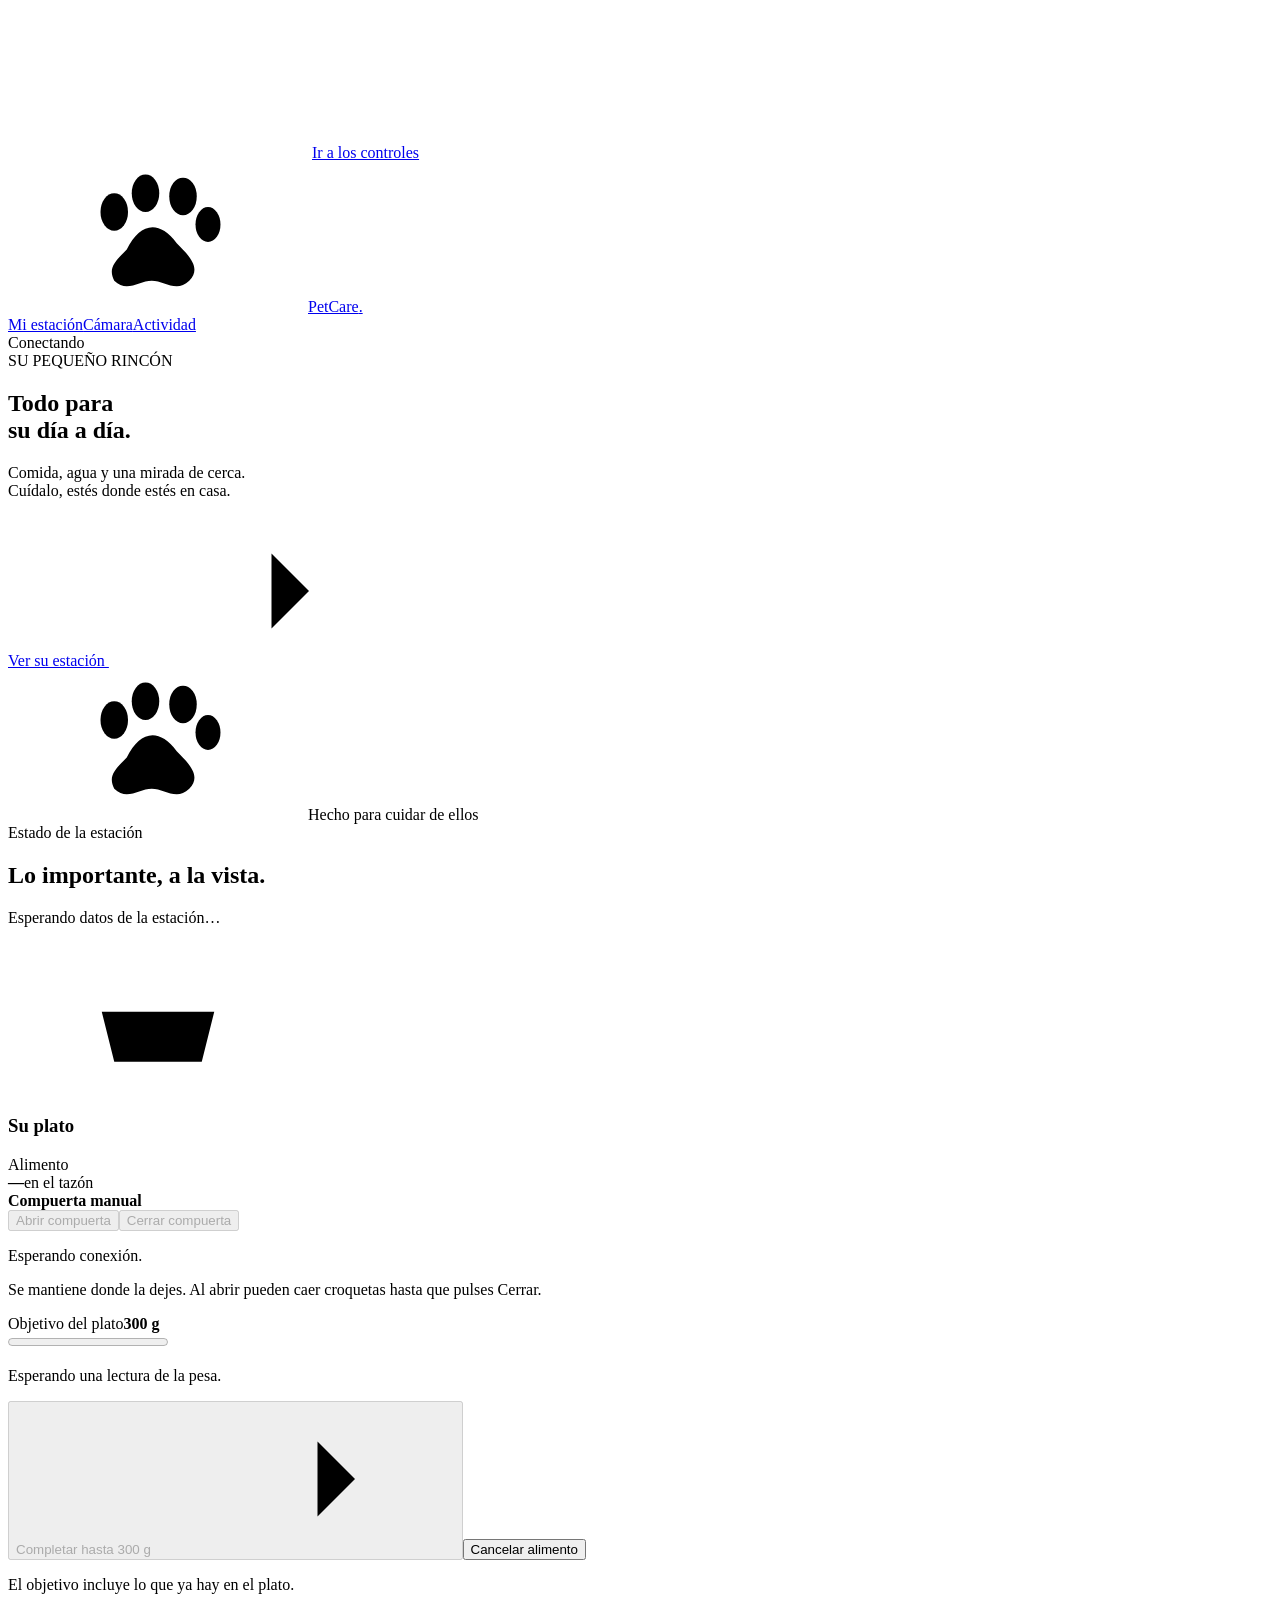
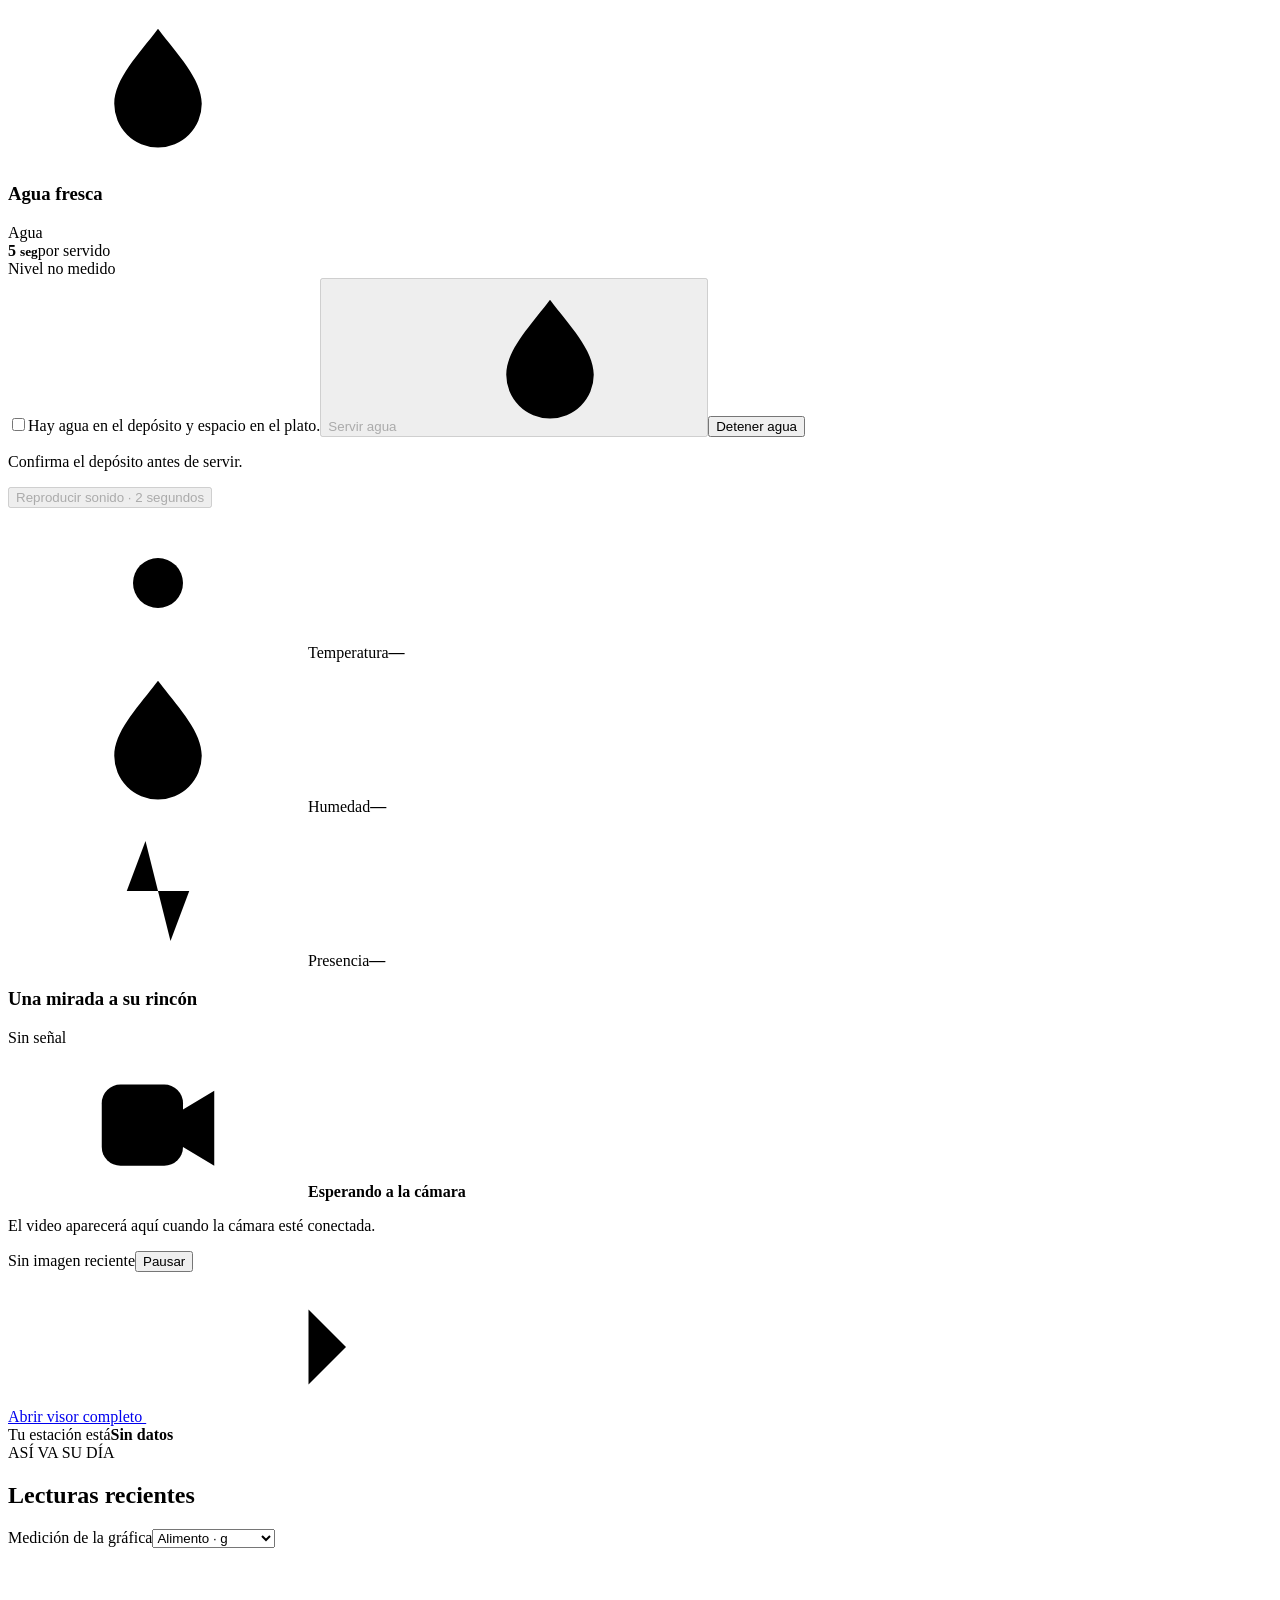
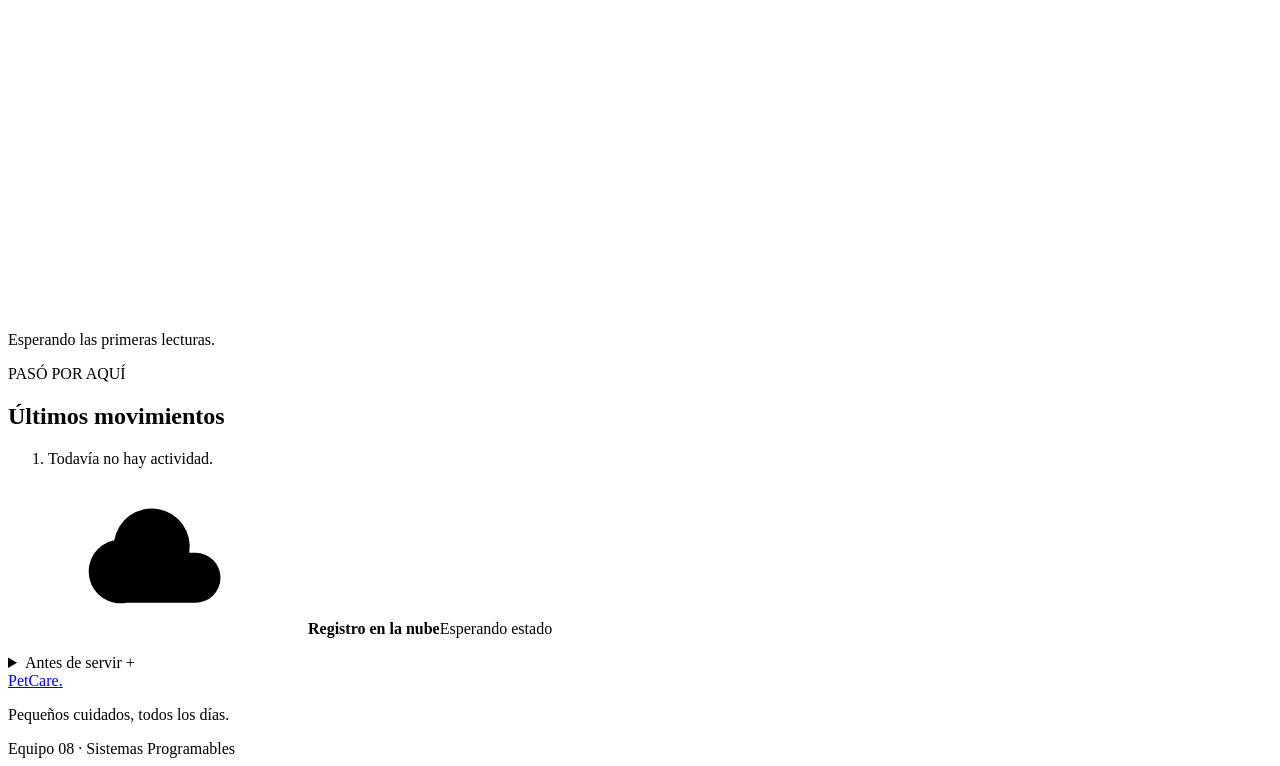
==== semestres/ago-dic-2026/equipo-08-petcare/interfaz/dashboard.html @ 1ef3e75d "Agrega control manual de compuerta y prueba de buzzer en panel" ====
<!doctype html>
<html lang="es">
<head><meta charset="utf-8"><meta name="viewport" content="width=device-width,initial-scale=1"><meta name="theme-color" content="#f7f5ef"><title>PetCare — Su espacio, bajo tu cuidado</title><link rel="stylesheet" href="/assets/dashboard.css"><script src="/assets/dashboard.js" defer></script></head>
<body data-demo="false">
<svg class="symbols" aria-hidden="true" xmlns="http://www.w3.org/2000/svg">
<symbol id="paw" viewBox="0 0 24 24"><ellipse cx="5" cy="8" rx="2.2" ry="3"/><ellipse cx="10" cy="5" rx="2.2" ry="3"/><ellipse cx="16" cy="5.5" rx="2.2" ry="3"/><ellipse cx="20" cy="10" rx="2" ry="2.8"/><path d="M7 14c2-4 5-5 8-1 2 2 4 4 2 6-2 2-4 0-6 0s-4 2-6 0c-1-2 0-3 2-5z"/></symbol>
<symbol id="bowl" viewBox="0 0 24 24"><path d="M3 11h18l-2 8H5l-2-8ZM2 19h20M8 7v-3m4 3V3m4 4V4"/></symbol>
<symbol id="drop" viewBox="0 0 24 24"><path d="M12 3C9 7 5 11 5 15a7 7 0 0 0 14 0c0-4-4-8-7-12Z"/><path d="M9 15c0 2 1 3 3 3"/></symbol>
<symbol id="cam" viewBox="0 0 24 24"><rect x="3" y="6" width="13" height="13" rx="3"/><path d="m16 10 5-3v12l-5-3M8 3h3"/></symbol>
<symbol id="arrow" viewBox="0 0 24 24"><path d="M4 12h16m-6-6 6 6-6 6"/></symbol>
<symbol id="sun" viewBox="0 0 24 24"><circle cx="12" cy="12" r="4"/><path d="M12 2v2m0 16v2M2 12h2m16 0h2M5 5l1.5 1.5m11 11L19 19M5 19l1.5-1.5m11-11L19 5"/></symbol>
<symbol id="activity" viewBox="0 0 24 24"><path d="M2 12h5l3-8 4 16 3-8h5"/></symbol>
<symbol id="cloud-icon" viewBox="0 0 24 24"><path d="M7 19h11a4 4 0 0 0 0-8h-1A6 6 0 0 0 5 9a5 5 0 0 0 2 10Z"/></symbol>
</svg>
<a class="skip" href="#controls">Ir a los controles</a>
<div class="shell">
<header class="topbar"><a href="#" class="brand" aria-label="PetCare inicio"><span class="brand-mark"><svg><use href="#paw"/></svg></span>PetCare<span class="brand-dot">.</span></a><nav aria-label="Navegación principal"><a href="#controls" class="nav-active">Mi estación</a><a href="#camera-section">Cámara</a><a href="#history">Actividad</a></nav><span class="connection" id="connection"><i></i><span id="connectionLabel">Conectando</span></span></header>
<aside class="demo-banner" id="demoBanner" hidden><div><strong>Estás en la demostración</strong><span>Datos de ejemplo. Ningún componente real se activa.</span></div><button class="text-button" id="resetDemo" type="button">Reiniciar demo ↺</button></aside>
<main>
<section class="hero" aria-labelledby="welcome"><div class="hero-content"><span class="eyebrow">SU PEQUEÑO RINCÓN</span><h1 id="welcome">Todo para<br>su día a día.</h1><p>Comida, agua y una mirada de cerca.<br>Cuídalo, estés donde estés en casa.</p><a class="hero-link" href="#controls">Ver su estación <svg class="icon"><use href="#arrow"/></svg></a></div><span class="hero-caption"><svg class="mini-paw"><use href="#paw"/></svg>Hecho para cuidar de ellos</span></section>
<div class="section-heading" id="controls"><div><span class="eyebrow">Estado de la estación</span><h2>Lo importante, a la vista.</h2></div><p id="status" role="status">Esperando datos de la estación…</p></div>
<div class="station-layout"><div class="station-main"><div class="feeding-grid">
<section class="control-card food-card" aria-labelledby="foodTitle"><div class="card-heading"><span class="icon-box"><svg class="icon"><use href="#bowl"/></svg></span><h3 id="foodTitle">Su plato</h3><span class="small-tag">Alimento</span></div><div class="reading"><strong id="weight">—</strong><span>en el tazón</span></div><div class="manual-gate"><strong>Compuerta manual</strong><div class="gate-buttons"><button class="primary" id="openGate" type="button" disabled>Abrir compuerta</button><button class="primary" id="closeGate" type="button" disabled>Cerrar compuerta</button></div><p id="gateStatus" class="water-reason" aria-live="polite">Esperando conexión.</p><p class="water-reason">Se mantiene donde la dejes. Al abrir pueden caer croquetas hasta que pulses Cerrar.</p></div><div class="progress-label"><span>Objetivo del plato</span><strong>300 g</strong></div><progress id="foodMeter" max="300" value="0" aria-label="Peso actual respecto al objetivo de 300 gramos"></progress><p class="control-note" id="foodProgress">Esperando una lectura de la pesa.</p><button class="primary" id="serveFood" type="button" disabled>Completar hasta 300 g <svg class="icon"><use href="#arrow"/></svg></button><button class="secondary" id="stopFood" type="button">Cancelar alimento</button><p class="water-reason">El objetivo incluye lo que ya hay en el plato.</p></section>
<section class="control-card water-card" aria-labelledby="waterTitle"><div class="card-heading"><span class="icon-box blue"><svg class="icon"><use href="#drop"/></svg></span><h3 id="waterTitle">Agua fresca</h3><span class="small-tag">Agua</span></div><div class="reading"><strong>5 <small>seg</small></strong><span>por servido</span></div><div class="water-level"><span class="dot"></span><span id="water">Nivel no medido</span></div><label class="check"><input type="checkbox" id="supervised"><span>Hay agua en el depósito y espacio en el plato.</span></label><button class="primary blue-button" id="serveWater" type="button" disabled aria-label="Servir agua · 5 segundos">Servir agua <svg class="icon"><use href="#drop"/></svg></button><button class="secondary" id="stopWater" type="button">Detener agua</button><p class="water-reason" id="waterReason">Confirma el depósito antes de servir.</p></section>
</div><button class="secondary" id="testBuzzer" type="button" disabled>Reproducir sonido · 2 segundos</button><div class="feedback" id="commandResult" role="status" aria-live="polite" hidden></div><div class="environment" aria-label="Ambiente de la estación"><div><svg class="icon"><use href="#sun"/></svg><span>Temperatura<strong id="temp">—</strong></span></div><div><svg class="icon"><use href="#drop"/></svg><span>Humedad<strong id="humidity">—</strong></span></div><div><svg class="icon"><use href="#activity"/></svg><span>Presencia<strong id="pir">—</strong></span></div></div></div>
<section class="camera-card" id="camera-section" aria-labelledby="cameraTitle"><div class="camera-heading"><h3 id="cameraTitle">Una mirada a su rincón</h3><span class="camera-badge" id="cameraBadge"><i></i><span id="cameraState">Sin señal</span></span></div><div class="camera-view"><img id="liveVideo" alt="Video en directo de la estación PetCare" hidden><div class="camera-empty" id="cameraEmpty"><svg class="camera-outline"><use href="#cam"/></svg><strong id="cameraEmptyTitle">Esperando a la cámara</strong><p id="cameraEmptyText">El video aparecerá aquí cuando la cámara esté conectada.</p></div></div><div class="camera-actions"><span id="vision">Sin imagen reciente</span><button class="text-button" id="pauseVideo" type="button">Pausar</button></div><a class="camera-open" id="camera" href="#" target="_blank" rel="noopener">Abrir visor completo <svg class="icon"><use href="#arrow"/></svg></a><div class="station-state"><span>Tu estación está</span><strong id="fsm">Sin datos</strong></div></section></div>
<div class="lower-grid" id="history"><section class="history-card"><div class="history-heading"><div><span class="eyebrow">ASÍ VA SU DÍA</span><h2>Lecturas recientes</h2></div><label><span class="sr-only">Medición de la gráfica</span><select id="metric"><option value="weight_g">Alimento · g</option><option value="temperature_c">Temperatura · °C</option><option value="humidity_pct">Humedad · %</option></select></label></div><div class="chart-wrap"><svg viewBox="0 0 800 230" role="img" aria-label="Gráfica de las últimas lecturas"><path d="M50 25H780M50 110H780M50 195H780" class="chart-grid"/><path id="line" fill="none" stroke="#667c45" stroke-width="3" stroke-linecap="round" stroke-linejoin="round"/><text id="ymax" x="4" y="29"/><text id="ymin" x="4" y="199"/></svg></div><p class="muted" id="range">Esperando las primeras lecturas.</p></section><section class="activity-card"><span class="eyebrow">PASÓ POR AQUÍ</span><h2>Últimos movimientos</h2><ol id="events"><li class="empty-event">Todavía no hay actividad.</li></ol><div class="cloud-row"><svg class="icon"><use href="#cloud-icon"/></svg><span><strong>Registro en la nube</strong><span id="cloud">Esperando estado</span></span></div><p id="waterLog" class="muted"></p></section></div>
<details class="care-notes"><summary>Antes de servir <span aria-hidden="true">+</span></summary><p>300 g es el peso total objetivo del tazón, no una cantidad adicional. El sistema sirve por tandas y vuelve a pesar; las croquetas en caída pueden causar un exceso.</p><p>El agua se sirve por tiempo. Sin sensor de nivel, revisa el depósito y el plato. Las órdenes remotas de parada pueden esperar al final del pulso; no sustituyen apagar la fuente ante una falla.</p><p>La confirmación en pantalla indica que el programa recibió o aplicó una orden. El movimiento del mecanismo se comprueba físicamente.</p></details>
</main><footer><a href="#" class="footer-brand">PetCare<span>.</span></a><p>Pequeños cuidados, todos los días.</p><span>Equipo 08 · Sistemas Programables</span></footer></div>
</body></html>
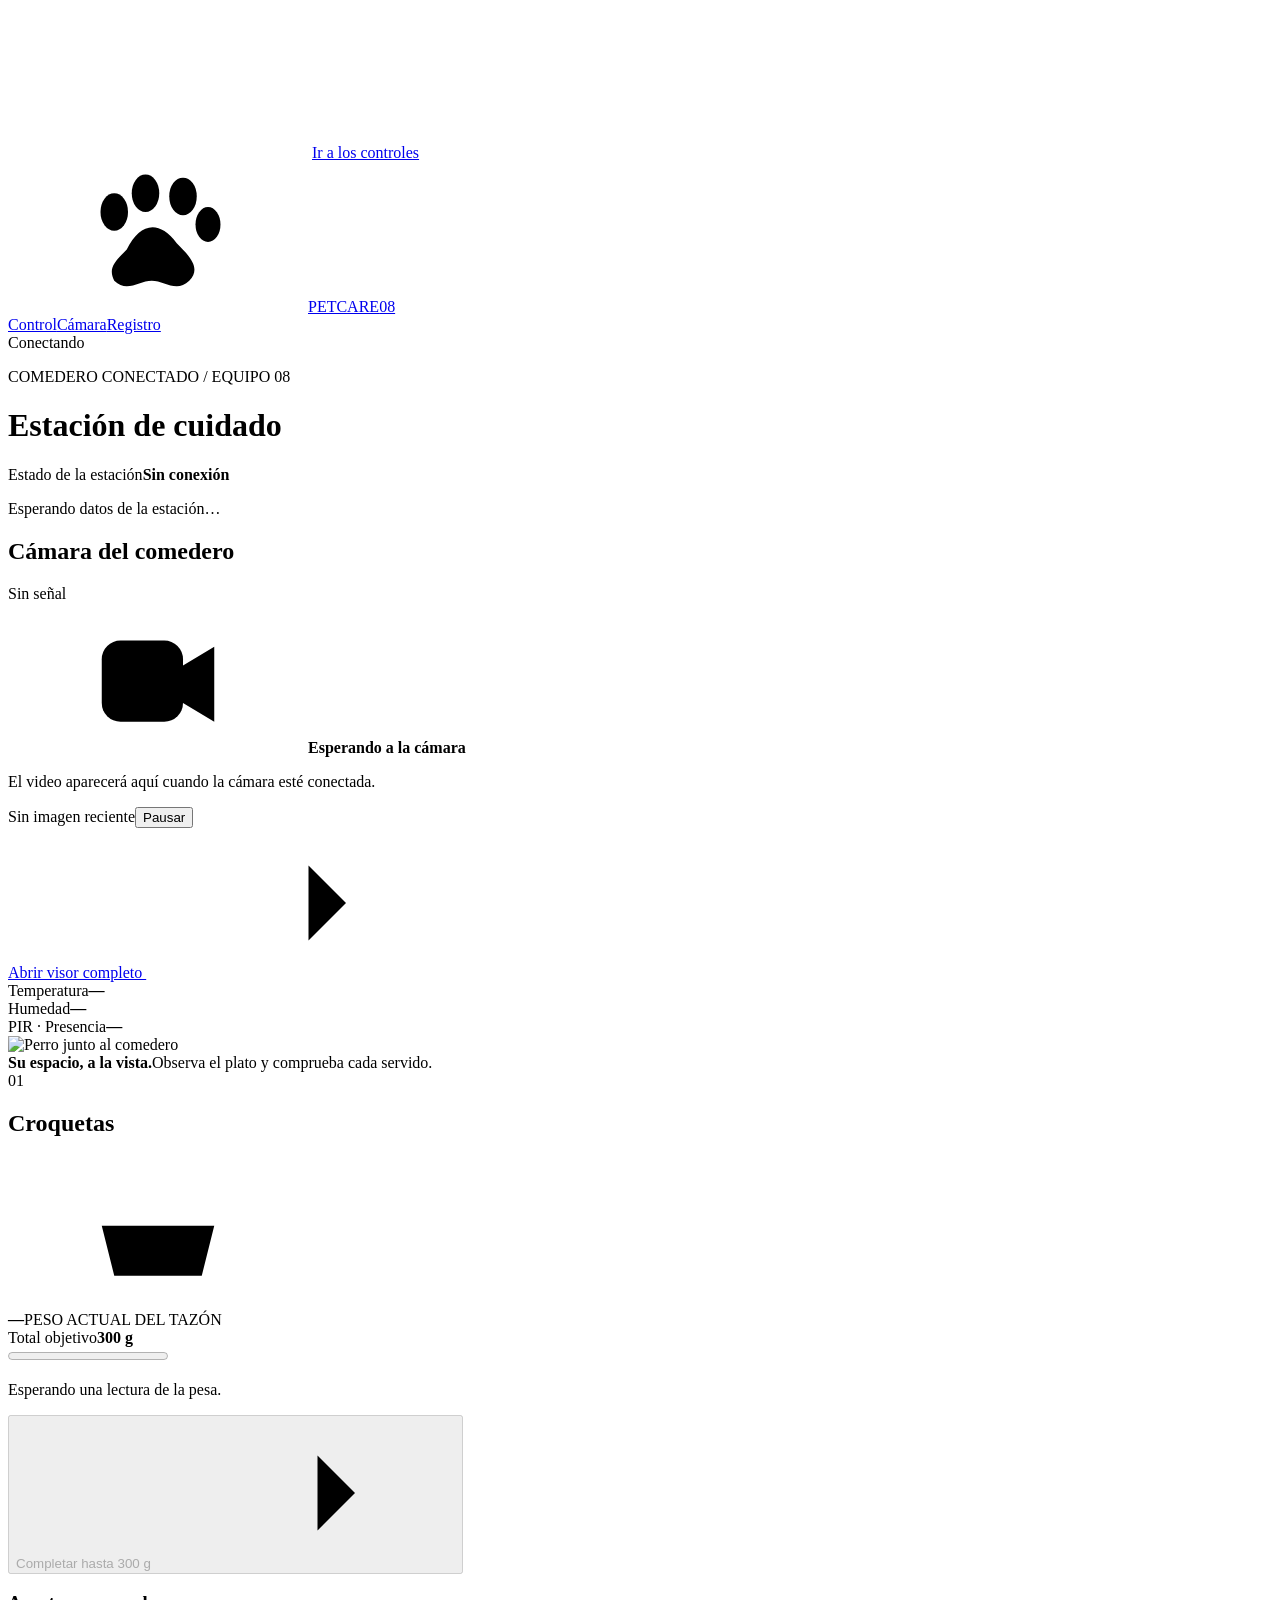
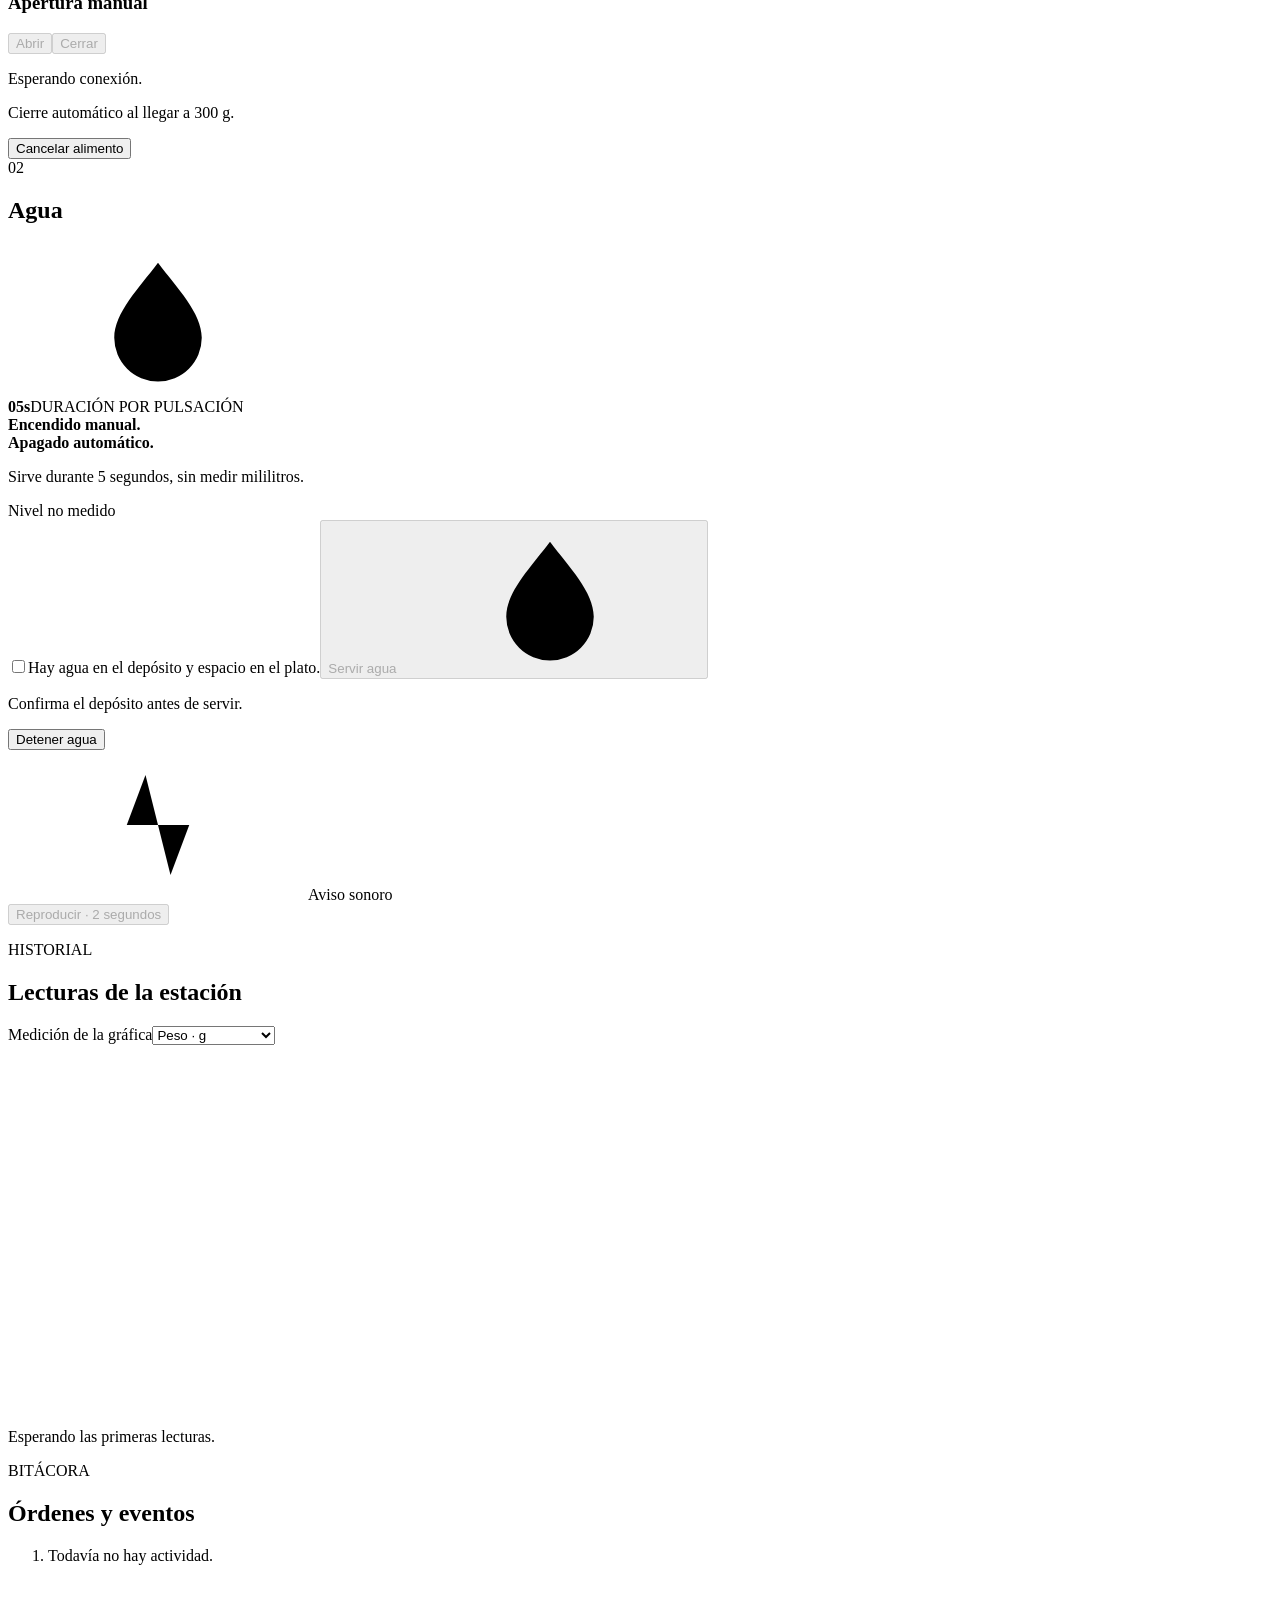
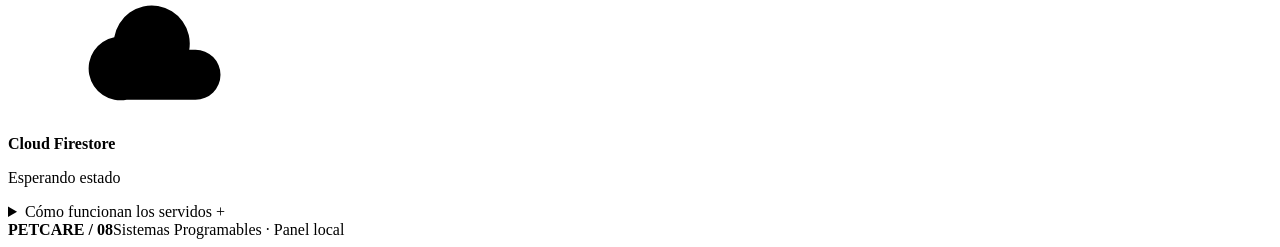
==== commit cff91ffb: "PetCare: cerrar apertura manual a 300 g y actualizar panel y conexiones" ====
--- a/semestres/ago-dic-2026/equipo-08-petcare/interfaz/dashboard.html
+++ b/semestres/ago-dic-2026/equipo-08-petcare/interfaz/dashboard.html
@@ -1,8 +1,6 @@
 <!doctype html>
-<html lang="es">
-<head><meta charset="utf-8"><meta name="viewport" content="width=device-width,initial-scale=1"><meta name="theme-color" content="#f7f5ef"><title>PetCare — Su espacio, bajo tu cuidado</title><link rel="stylesheet" href="/assets/dashboard.css"><script src="/assets/dashboard.js" defer></script></head>
-<body data-demo="false">
-<svg class="symbols" aria-hidden="true" xmlns="http://www.w3.org/2000/svg">
+<html lang="es"><head><meta charset="utf-8"><meta name="viewport" content="width=device-width,initial-scale=1"><meta name="theme-color" content="#14232e"><title>PetCare · Estación 08</title><link rel="stylesheet" href="/assets/dashboard.css"><script src="/assets/dashboard.js" defer></script></head>
+<body data-demo="false"><svg class="symbols" aria-hidden="true" xmlns="http://www.w3.org/2000/svg">
 <symbol id="paw" viewBox="0 0 24 24"><ellipse cx="5" cy="8" rx="2.2" ry="3"/><ellipse cx="10" cy="5" rx="2.2" ry="3"/><ellipse cx="16" cy="5.5" rx="2.2" ry="3"/><ellipse cx="20" cy="10" rx="2" ry="2.8"/><path d="M7 14c2-4 5-5 8-1 2 2 4 4 2 6-2 2-4 0-6 0s-4 2-6 0c-1-2 0-3 2-5z"/></symbol>
 <symbol id="bowl" viewBox="0 0 24 24"><path d="M3 11h18l-2 8H5l-2-8ZM2 19h20M8 7v-3m4 3V3m4 4V4"/></symbol>
 <symbol id="drop" viewBox="0 0 24 24"><path d="M12 3C9 7 5 11 5 15a7 7 0 0 0 14 0c0-4-4-8-7-12Z"/><path d="M9 15c0 2 1 3 3 3"/></symbol>
@@ -13,18 +11,15 @@
 <symbol id="cloud-icon" viewBox="0 0 24 24"><path d="M7 19h11a4 4 0 0 0 0-8h-1A6 6 0 0 0 5 9a5 5 0 0 0 2 10Z"/></symbol>
 </svg>
 <a class="skip" href="#controls">Ir a los controles</a>
-<div class="shell">
-<header class="topbar"><a href="#" class="brand" aria-label="PetCare inicio"><span class="brand-mark"><svg><use href="#paw"/></svg></span>PetCare<span class="brand-dot">.</span></a><nav aria-label="Navegación principal"><a href="#controls" class="nav-active">Mi estación</a><a href="#camera-section">Cámara</a><a href="#history">Actividad</a></nav><span class="connection" id="connection"><i></i><span id="connectionLabel">Conectando</span></span></header>
-<aside class="demo-banner" id="demoBanner" hidden><div><strong>Estás en la demostración</strong><span>Datos de ejemplo. Ningún componente real se activa.</span></div><button class="text-button" id="resetDemo" type="button">Reiniciar demo ↺</button></aside>
-<main>
-<section class="hero" aria-labelledby="welcome"><div class="hero-content"><span class="eyebrow">SU PEQUEÑO RINCÓN</span><h1 id="welcome">Todo para<br>su día a día.</h1><p>Comida, agua y una mirada de cerca.<br>Cuídalo, estés donde estés en casa.</p><a class="hero-link" href="#controls">Ver su estación <svg class="icon"><use href="#arrow"/></svg></a></div><span class="hero-caption"><svg class="mini-paw"><use href="#paw"/></svg>Hecho para cuidar de ellos</span></section>
-<div class="section-heading" id="controls"><div><span class="eyebrow">Estado de la estación</span><h2>Lo importante, a la vista.</h2></div><p id="status" role="status">Esperando datos de la estación…</p></div>
-<div class="station-layout"><div class="station-main"><div class="feeding-grid">
-<section class="control-card food-card" aria-labelledby="foodTitle"><div class="card-heading"><span class="icon-box"><svg class="icon"><use href="#bowl"/></svg></span><h3 id="foodTitle">Su plato</h3><span class="small-tag">Alimento</span></div><div class="reading"><strong id="weight">—</strong><span>en el tazón</span></div><div class="manual-gate"><strong>Compuerta manual</strong><div class="gate-buttons"><button class="primary" id="openGate" type="button" disabled>Abrir compuerta</button><button class="primary" id="closeGate" type="button" disabled>Cerrar compuerta</button></div><p id="gateStatus" class="water-reason" aria-live="polite">Esperando conexión.</p><p class="water-reason">Se mantiene donde la dejes. Al abrir pueden caer croquetas hasta que pulses Cerrar.</p></div><div class="progress-label"><span>Objetivo del plato</span><strong>300 g</strong></div><progress id="foodMeter" max="300" value="0" aria-label="Peso actual respecto al objetivo de 300 gramos"></progress><p class="control-note" id="foodProgress">Esperando una lectura de la pesa.</p><button class="primary" id="serveFood" type="button" disabled>Completar hasta 300 g <svg class="icon"><use href="#arrow"/></svg></button><button class="secondary" id="stopFood" type="button">Cancelar alimento</button><p class="water-reason">El objetivo incluye lo que ya hay en el plato.</p></section>
-<section class="control-card water-card" aria-labelledby="waterTitle"><div class="card-heading"><span class="icon-box blue"><svg class="icon"><use href="#drop"/></svg></span><h3 id="waterTitle">Agua fresca</h3><span class="small-tag">Agua</span></div><div class="reading"><strong>5 <small>seg</small></strong><span>por servido</span></div><div class="water-level"><span class="dot"></span><span id="water">Nivel no medido</span></div><label class="check"><input type="checkbox" id="supervised"><span>Hay agua en el depósito y espacio en el plato.</span></label><button class="primary blue-button" id="serveWater" type="button" disabled aria-label="Servir agua · 5 segundos">Servir agua <svg class="icon"><use href="#drop"/></svg></button><button class="secondary" id="stopWater" type="button">Detener agua</button><p class="water-reason" id="waterReason">Confirma el depósito antes de servir.</p></section>
-</div><button class="secondary" id="testBuzzer" type="button" disabled>Reproducir sonido · 2 segundos</button><div class="feedback" id="commandResult" role="status" aria-live="polite" hidden></div><div class="environment" aria-label="Ambiente de la estación"><div><svg class="icon"><use href="#sun"/></svg><span>Temperatura<strong id="temp">—</strong></span></div><div><svg class="icon"><use href="#drop"/></svg><span>Humedad<strong id="humidity">—</strong></span></div><div><svg class="icon"><use href="#activity"/></svg><span>Presencia<strong id="pir">—</strong></span></div></div></div>
-<section class="camera-card" id="camera-section" aria-labelledby="cameraTitle"><div class="camera-heading"><h3 id="cameraTitle">Una mirada a su rincón</h3><span class="camera-badge" id="cameraBadge"><i></i><span id="cameraState">Sin señal</span></span></div><div class="camera-view"><img id="liveVideo" alt="Video en directo de la estación PetCare" hidden><div class="camera-empty" id="cameraEmpty"><svg class="camera-outline"><use href="#cam"/></svg><strong id="cameraEmptyTitle">Esperando a la cámara</strong><p id="cameraEmptyText">El video aparecerá aquí cuando la cámara esté conectada.</p></div></div><div class="camera-actions"><span id="vision">Sin imagen reciente</span><button class="text-button" id="pauseVideo" type="button">Pausar</button></div><a class="camera-open" id="camera" href="#" target="_blank" rel="noopener">Abrir visor completo <svg class="icon"><use href="#arrow"/></svg></a><div class="station-state"><span>Tu estación está</span><strong id="fsm">Sin datos</strong></div></section></div>
-<div class="lower-grid" id="history"><section class="history-card"><div class="history-heading"><div><span class="eyebrow">ASÍ VA SU DÍA</span><h2>Lecturas recientes</h2></div><label><span class="sr-only">Medición de la gráfica</span><select id="metric"><option value="weight_g">Alimento · g</option><option value="temperature_c">Temperatura · °C</option><option value="humidity_pct">Humedad · %</option></select></label></div><div class="chart-wrap"><svg viewBox="0 0 800 230" role="img" aria-label="Gráfica de las últimas lecturas"><path d="M50 25H780M50 110H780M50 195H780" class="chart-grid"/><path id="line" fill="none" stroke="#667c45" stroke-width="3" stroke-linecap="round" stroke-linejoin="round"/><text id="ymax" x="4" y="29"/><text id="ymin" x="4" y="199"/></svg></div><p class="muted" id="range">Esperando las primeras lecturas.</p></section><section class="activity-card"><span class="eyebrow">PASÓ POR AQUÍ</span><h2>Últimos movimientos</h2><ol id="events"><li class="empty-event">Todavía no hay actividad.</li></ol><div class="cloud-row"><svg class="icon"><use href="#cloud-icon"/></svg><span><strong>Registro en la nube</strong><span id="cloud">Esperando estado</span></span></div><p id="waterLog" class="muted"></p></section></div>
-<details class="care-notes"><summary>Antes de servir <span aria-hidden="true">+</span></summary><p>300 g es el peso total objetivo del tazón, no una cantidad adicional. El sistema sirve por tandas y vuelve a pesar; las croquetas en caída pueden causar un exceso.</p><p>El agua se sirve por tiempo. Sin sensor de nivel, revisa el depósito y el plato. Las órdenes remotas de parada pueden esperar al final del pulso; no sustituyen apagar la fuente ante una falla.</p><p>La confirmación en pantalla indica que el programa recibió o aplicó una orden. El movimiento del mecanismo se comprueba físicamente.</p></details>
-</main><footer><a href="#" class="footer-brand">PetCare<span>.</span></a><p>Pequeños cuidados, todos los días.</p><span>Equipo 08 · Sistemas Programables</span></footer></div>
-</body></html>
+<header class="topbar"><a href="#" class="brand" aria-label="PetCare inicio"><svg class="brand-paw"><use href="#paw"/></svg>PETCARE<span class="station-number">08</span></a><nav aria-label="Navegación principal"><a href="#controls">Control</a><a href="#camera-section">Cámara</a><a href="#history">Registro</a></nav><span class="connection" id="connection"><i></i><span id="connectionLabel">Conectando</span></span></header>
+<div class="shell"><aside class="demo-banner" id="demoBanner" hidden><div><strong>Demostración</strong> Datos de ejemplo; no activa componentes.</div><button id="resetDemo" type="button">Reiniciar demo</button></aside>
+<main><div class="page-heading" id="controls"><div><p class="eyebrow">COMEDERO CONECTADO / EQUIPO 08</p><h1>Estación de cuidado</h1></div><div class="heading-status"><span>Estado de la estación</span><strong id="fsm">Sin conexión</strong><p id="status" role="status">Esperando datos de la estación…</p></div></div>
+<div class="station-layout">
+<section class="camera-card" id="camera-section" aria-labelledby="cameraTitle"><div class="camera-heading"><h2 id="cameraTitle">Cámara del comedero</h2><span class="camera-badge" id="cameraBadge"><i></i><span id="cameraState">Sin señal</span></span></div><div class="camera-view"><img id="liveVideo" alt="Video en directo de la estación PetCare" hidden><div class="camera-empty" id="cameraEmpty"><svg class="camera-outline"><use href="#cam"/></svg><strong id="cameraEmptyTitle">Esperando a la cámara</strong><p id="cameraEmptyText">El video aparecerá aquí cuando la cámara esté conectada.</p></div></div><div class="camera-actions"><span id="vision">Sin imagen reciente</span><button class="text-button" id="pauseVideo" type="button">Pausar</button></div><a class="camera-open" id="camera" href="#" target="_blank" rel="noopener">Abrir visor completo <svg class="icon"><use href="#arrow"/></svg></a><div class="environment" aria-label="Ambiente de la estación"><div><span>Temperatura</span><strong id="temp">—</strong></div><div><span>Humedad</span><strong id="humidity">—</strong></div><div><span>PIR · Presencia</span><strong id="pir">—</strong></div></div><div class="pet-note"><img src="/assets/petcare-dog.webp" alt="Perro junto al comedero"><div><strong>Su espacio, a la vista.</strong><span>Observa el plato y comprueba cada servido.</span></div></div></section>
+<div class="station-main"><div class="feeding-grid">
+<section class="control-card food-card" aria-labelledby="foodTitle"><div class="card-heading"><span class="channel">01</span><h2 id="foodTitle">Croquetas</h2><svg class="icon"><use href="#bowl"/></svg></div><div class="reading"><strong id="weight">—</strong><span>PESO ACTUAL DEL TAZÓN</span></div><div class="progress-label"><span>Total objetivo</span><strong>300 g</strong></div><progress id="foodMeter" max="300" value="0" aria-label="Peso actual respecto al objetivo de 300 gramos"></progress><p class="control-note" id="foodProgress">Esperando una lectura de la pesa.</p><button class="primary" id="serveFood" type="button" disabled>Completar hasta 300 g <svg class="icon"><use href="#arrow"/></svg></button><div class="manual-gate"><h3>Apertura manual</h3><div class="gate-buttons"><button id="openGate" type="button" disabled>Abrir</button><button id="closeGate" type="button" disabled>Cerrar</button></div><p id="gateStatus" class="water-reason" aria-live="polite">Esperando conexión.</p><p class="limit-note">Cierre automático al llegar a 300 g.</p></div><button class="stop" id="stopFood" type="button">Cancelar alimento</button></section>
+<section class="control-card water-card" aria-labelledby="waterTitle"><div class="card-heading"><span class="channel">02</span><h2 id="waterTitle">Agua</h2><svg class="icon"><use href="#drop"/></svg></div><div class="reading"><strong>05<span class="reading-unit">s</span></strong><span>DURACIÓN POR PULSACIÓN</span></div><div class="water-description"><strong>Encendido manual.<br>Apagado automático.</strong><p>Sirve durante 5 segundos, sin medir mililitros.</p><span id="water" class="water-level">Nivel no medido</span></div><label class="check"><input type="checkbox" id="supervised"><span>Hay agua en el depósito y espacio en el plato.</span></label><button class="primary blue-button" id="serveWater" type="button" disabled aria-label="Servir agua · 5 segundos">Servir agua <svg class="icon"><use href="#drop"/></svg></button><p class="water-reason" id="waterReason">Confirma el depósito antes de servir.</p><button class="stop" id="stopWater" type="button">Detener agua</button></section>
+</div><div class="sound-strip"><div><svg class="icon"><use href="#activity"/></svg><span>Aviso sonoro</span></div><button id="testBuzzer" type="button" disabled>Reproducir · 2 segundos</button></div><div class="feedback" id="commandResult" role="status" aria-live="polite" hidden></div></div></div>
+<div class="lower-grid" id="history"><section class="history-card"><div class="history-heading"><div><p class="eyebrow">HISTORIAL</p><h2>Lecturas de la estación</h2></div><label><span class="sr-only">Medición de la gráfica</span><select id="metric"><option value="weight_g">Peso · g</option><option value="temperature_c">Temperatura · °C</option><option value="humidity_pct">Humedad · %</option></select></label></div><div class="chart-wrap"><svg viewBox="0 0 800 230" role="img" aria-label="Gráfica de las últimas lecturas"><path d="M50 25H780M50 110H780M50 195H780" class="chart-grid"/><path id="line" fill="none" stroke="currentColor" stroke-width="3" stroke-linecap="round" stroke-linejoin="round"/><text id="ymax" x="4" y="29"/><text id="ymin" x="4" y="199"/></svg></div><p class="muted" id="range">Esperando las primeras lecturas.</p></section><section class="activity-card"><p class="eyebrow">BITÁCORA</p><h2>Órdenes y eventos</h2><ol id="events"><li class="empty-event">Todavía no hay actividad.</li></ol><div class="cloud-row"><svg class="icon"><use href="#cloud-icon"/></svg><div><strong>Cloud Firestore</strong><p id="cloud">Esperando estado</p><p id="waterLog" class="muted"></p></div></div></section></div>
+<details class="care-notes"><summary>Cómo funcionan los servidos <span aria-hidden="true">+</span></summary><p>Comida: 300 g es el peso total objetivo, no una cantidad adicional. El modo automático sirve por tandas; la apertura manual vigila el peso y ordena el cierre a 300 g. Las croquetas en caída pueden causar un exceso. Si falla la lectura, se ordena cerrar.</p><p>Agua: cada orden activa la bomba 5 segundos. No hay medición de nivel ni volumen. Comprueba depósito y plato antes de servir. Las órdenes de parada remotas pueden tardar hasta el final del pulso.</p><p>El registro confirma órdenes del programa; el movimiento del mecanismo se comprueba físicamente.</p></details>
+</main><footer><strong>PETCARE / 08</strong><span>Sistemas Programables · Panel local</span></footer></div></body></html>
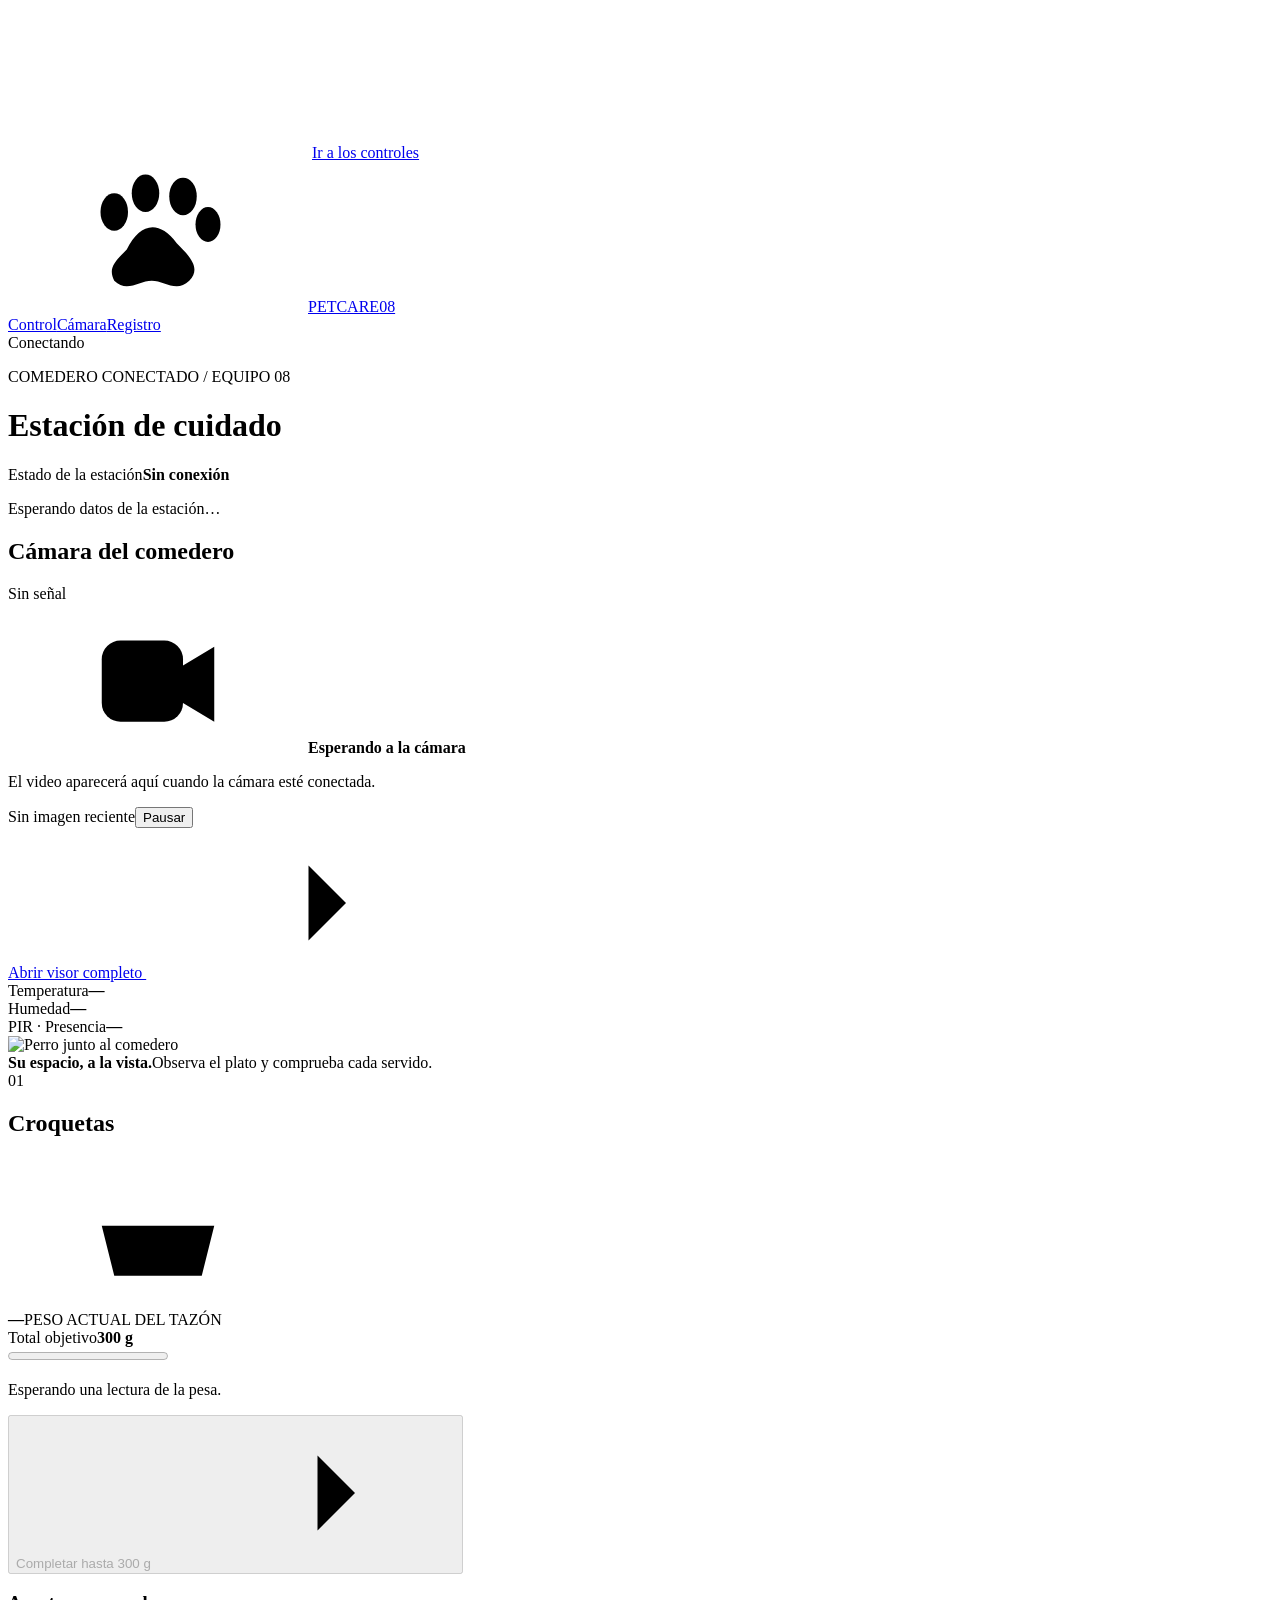
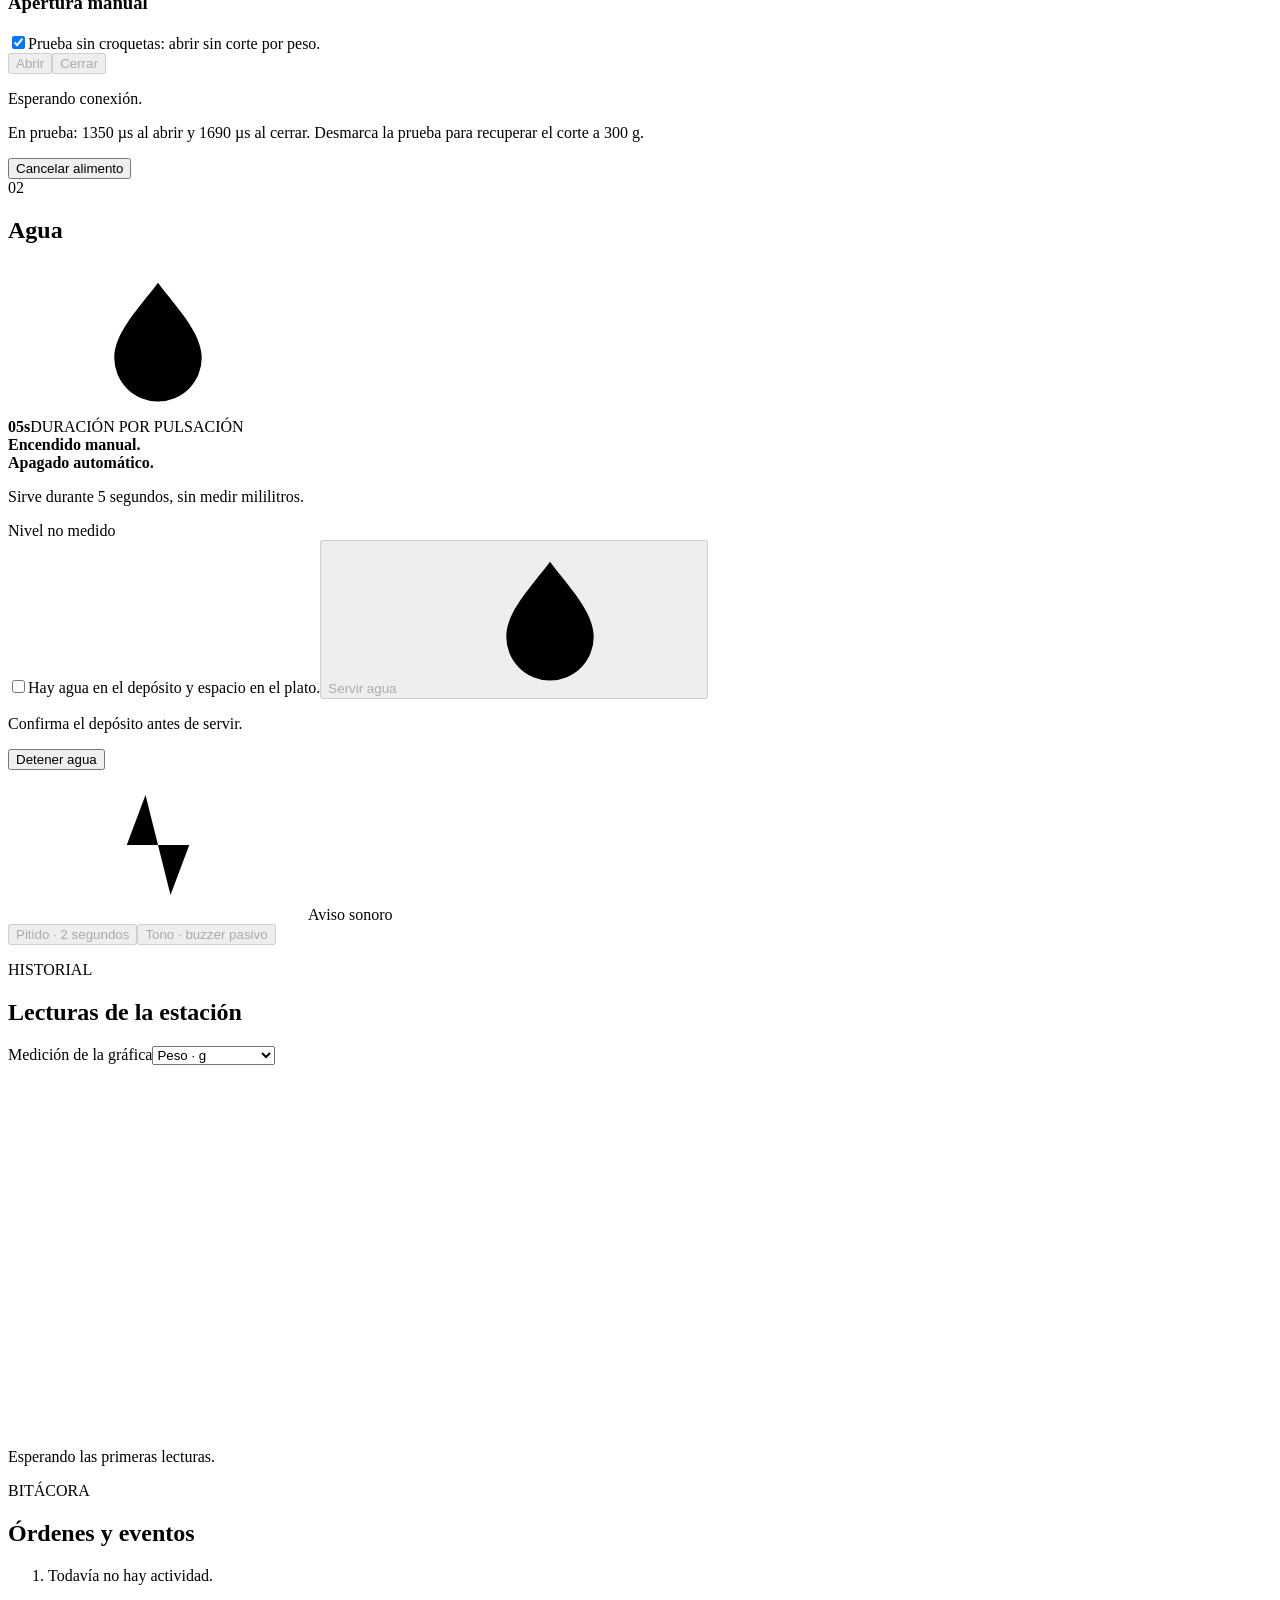
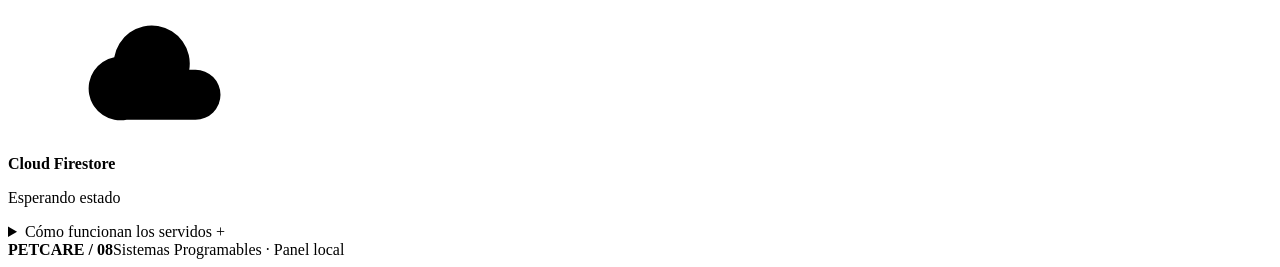
==== commit e86fce8a: "Reconstruir control PetCare y aislar pruebas de componentes" ====
--- a/semestres/ago-dic-2026/equipo-08-petcare/interfaz/dashboard.html
+++ b/semestres/ago-dic-2026/equipo-08-petcare/interfaz/dashboard.html
@@ -17,9 +17,9 @@
 <div class="station-layout">
 <section class="camera-card" id="camera-section" aria-labelledby="cameraTitle"><div class="camera-heading"><h2 id="cameraTitle">Cámara del comedero</h2><span class="camera-badge" id="cameraBadge"><i></i><span id="cameraState">Sin señal</span></span></div><div class="camera-view"><img id="liveVideo" alt="Video en directo de la estación PetCare" hidden><div class="camera-empty" id="cameraEmpty"><svg class="camera-outline"><use href="#cam"/></svg><strong id="cameraEmptyTitle">Esperando a la cámara</strong><p id="cameraEmptyText">El video aparecerá aquí cuando la cámara esté conectada.</p></div></div><div class="camera-actions"><span id="vision">Sin imagen reciente</span><button class="text-button" id="pauseVideo" type="button">Pausar</button></div><a class="camera-open" id="camera" href="#" target="_blank" rel="noopener">Abrir visor completo <svg class="icon"><use href="#arrow"/></svg></a><div class="environment" aria-label="Ambiente de la estación"><div><span>Temperatura</span><strong id="temp">—</strong></div><div><span>Humedad</span><strong id="humidity">—</strong></div><div><span>PIR · Presencia</span><strong id="pir">—</strong></div></div><div class="pet-note"><img src="/assets/petcare-dog.webp" alt="Perro junto al comedero"><div><strong>Su espacio, a la vista.</strong><span>Observa el plato y comprueba cada servido.</span></div></div></section>
 <div class="station-main"><div class="feeding-grid">
-<section class="control-card food-card" aria-labelledby="foodTitle"><div class="card-heading"><span class="channel">01</span><h2 id="foodTitle">Croquetas</h2><svg class="icon"><use href="#bowl"/></svg></div><div class="reading"><strong id="weight">—</strong><span>PESO ACTUAL DEL TAZÓN</span></div><div class="progress-label"><span>Total objetivo</span><strong>300 g</strong></div><progress id="foodMeter" max="300" value="0" aria-label="Peso actual respecto al objetivo de 300 gramos"></progress><p class="control-note" id="foodProgress">Esperando una lectura de la pesa.</p><button class="primary" id="serveFood" type="button" disabled>Completar hasta 300 g <svg class="icon"><use href="#arrow"/></svg></button><div class="manual-gate"><h3>Apertura manual</h3><div class="gate-buttons"><button id="openGate" type="button" disabled>Abrir</button><button id="closeGate" type="button" disabled>Cerrar</button></div><p id="gateStatus" class="water-reason" aria-live="polite">Esperando conexión.</p><p class="limit-note">Cierre automático al llegar a 300 g.</p></div><button class="stop" id="stopFood" type="button">Cancelar alimento</button></section>
+<section class="control-card food-card" aria-labelledby="foodTitle"><div class="card-heading"><span class="channel">01</span><h2 id="foodTitle">Croquetas</h2><svg class="icon"><use href="#bowl"/></svg></div><div class="reading"><strong id="weight">—</strong><span>PESO ACTUAL DEL TAZÓN</span></div><div class="progress-label"><span>Total objetivo</span><strong>300 g</strong></div><progress id="foodMeter" max="300" value="0" aria-label="Peso actual respecto al objetivo de 300 gramos"></progress><p class="control-note" id="foodProgress">Esperando una lectura de la pesa.</p><button class="primary" id="serveFood" type="button" disabled>Completar hasta 300 g <svg class="icon"><use href="#arrow"/></svg></button><div class="manual-gate"><h3>Apertura manual</h3><label class="check"><input id="gateDryTest" type="checkbox" checked><span>Prueba sin croquetas: abrir sin corte por peso.</span></label><div class="gate-buttons"><button id="openGate" type="button" disabled>Abrir</button><button id="closeGate" type="button" disabled>Cerrar</button></div><p id="gateStatus" class="water-reason" aria-live="polite">Esperando conexión.</p><p class="limit-note">En prueba: 1350 µs al abrir y 1690 µs al cerrar. Desmarca la prueba para recuperar el corte a 300 g.</p></div><button class="stop" id="stopFood" type="button">Cancelar alimento</button></section>
 <section class="control-card water-card" aria-labelledby="waterTitle"><div class="card-heading"><span class="channel">02</span><h2 id="waterTitle">Agua</h2><svg class="icon"><use href="#drop"/></svg></div><div class="reading"><strong>05<span class="reading-unit">s</span></strong><span>DURACIÓN POR PULSACIÓN</span></div><div class="water-description"><strong>Encendido manual.<br>Apagado automático.</strong><p>Sirve durante 5 segundos, sin medir mililitros.</p><span id="water" class="water-level">Nivel no medido</span></div><label class="check"><input type="checkbox" id="supervised"><span>Hay agua en el depósito y espacio en el plato.</span></label><button class="primary blue-button" id="serveWater" type="button" disabled aria-label="Servir agua · 5 segundos">Servir agua <svg class="icon"><use href="#drop"/></svg></button><p class="water-reason" id="waterReason">Confirma el depósito antes de servir.</p><button class="stop" id="stopWater" type="button">Detener agua</button></section>
-</div><div class="sound-strip"><div><svg class="icon"><use href="#activity"/></svg><span>Aviso sonoro</span></div><button id="testBuzzer" type="button" disabled>Reproducir · 2 segundos</button></div><div class="feedback" id="commandResult" role="status" aria-live="polite" hidden></div></div></div>
+</div><div class="sound-strip"><div><svg class="icon"><use href="#activity"/></svg><span>Aviso sonoro</span></div><button id="testBuzzer" type="button" disabled>Pitido · 2 segundos</button><button id="testTone" type="button" disabled>Tono · buzzer pasivo</button></div><div class="feedback" id="commandResult" role="status" aria-live="polite" hidden></div></div></div>
 <div class="lower-grid" id="history"><section class="history-card"><div class="history-heading"><div><p class="eyebrow">HISTORIAL</p><h2>Lecturas de la estación</h2></div><label><span class="sr-only">Medición de la gráfica</span><select id="metric"><option value="weight_g">Peso · g</option><option value="temperature_c">Temperatura · °C</option><option value="humidity_pct">Humedad · %</option></select></label></div><div class="chart-wrap"><svg viewBox="0 0 800 230" role="img" aria-label="Gráfica de las últimas lecturas"><path d="M50 25H780M50 110H780M50 195H780" class="chart-grid"/><path id="line" fill="none" stroke="currentColor" stroke-width="3" stroke-linecap="round" stroke-linejoin="round"/><text id="ymax" x="4" y="29"/><text id="ymin" x="4" y="199"/></svg></div><p class="muted" id="range">Esperando las primeras lecturas.</p></section><section class="activity-card"><p class="eyebrow">BITÁCORA</p><h2>Órdenes y eventos</h2><ol id="events"><li class="empty-event">Todavía no hay actividad.</li></ol><div class="cloud-row"><svg class="icon"><use href="#cloud-icon"/></svg><div><strong>Cloud Firestore</strong><p id="cloud">Esperando estado</p><p id="waterLog" class="muted"></p></div></div></section></div>
 <details class="care-notes"><summary>Cómo funcionan los servidos <span aria-hidden="true">+</span></summary><p>Comida: 300 g es el peso total objetivo, no una cantidad adicional. El modo automático sirve por tandas; la apertura manual vigila el peso y ordena el cierre a 300 g. Las croquetas en caída pueden causar un exceso. Si falla la lectura, se ordena cerrar.</p><p>Agua: cada orden activa la bomba 5 segundos. No hay medición de nivel ni volumen. Comprueba depósito y plato antes de servir. Las órdenes de parada remotas pueden tardar hasta el final del pulso.</p><p>El registro confirma órdenes del programa; el movimiento del mecanismo se comprueba físicamente.</p></details>
 </main><footer><strong>PETCARE / 08</strong><span>Sistemas Programables · Panel local</span></footer></div></body></html>
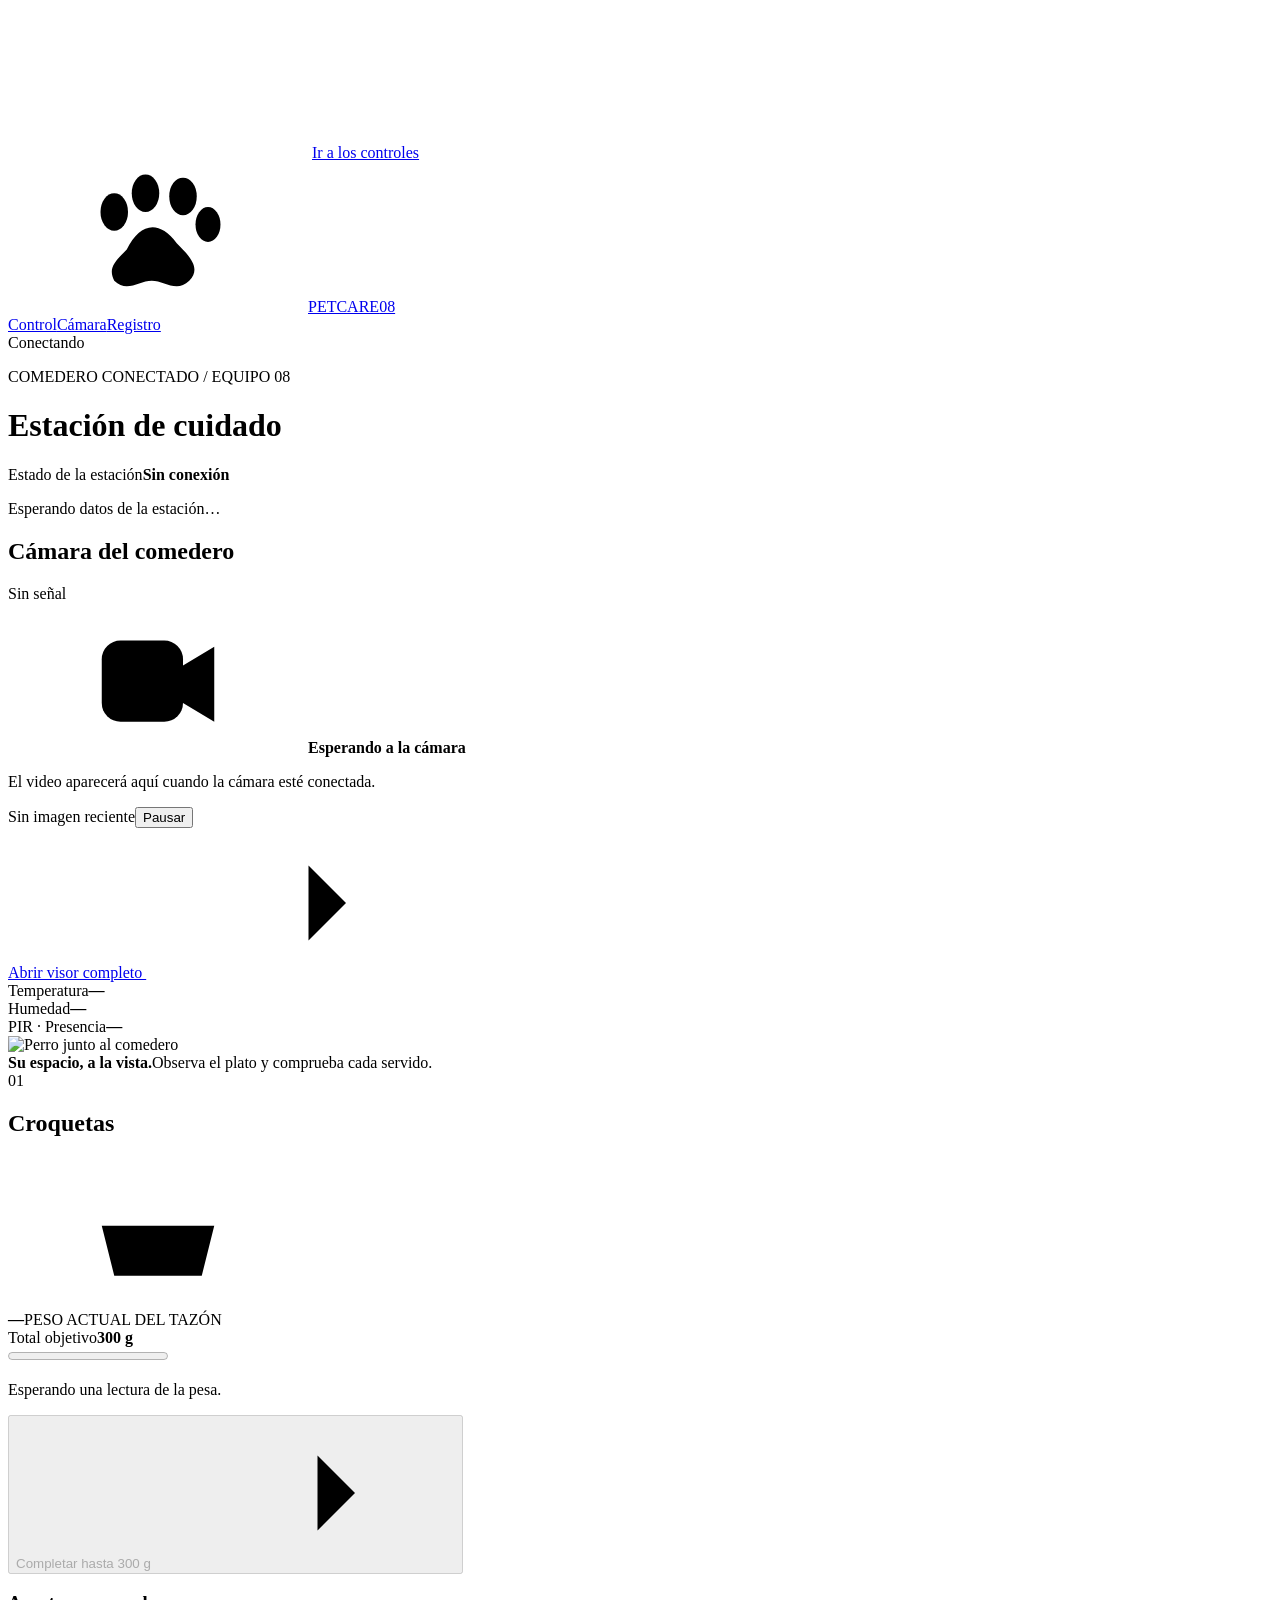
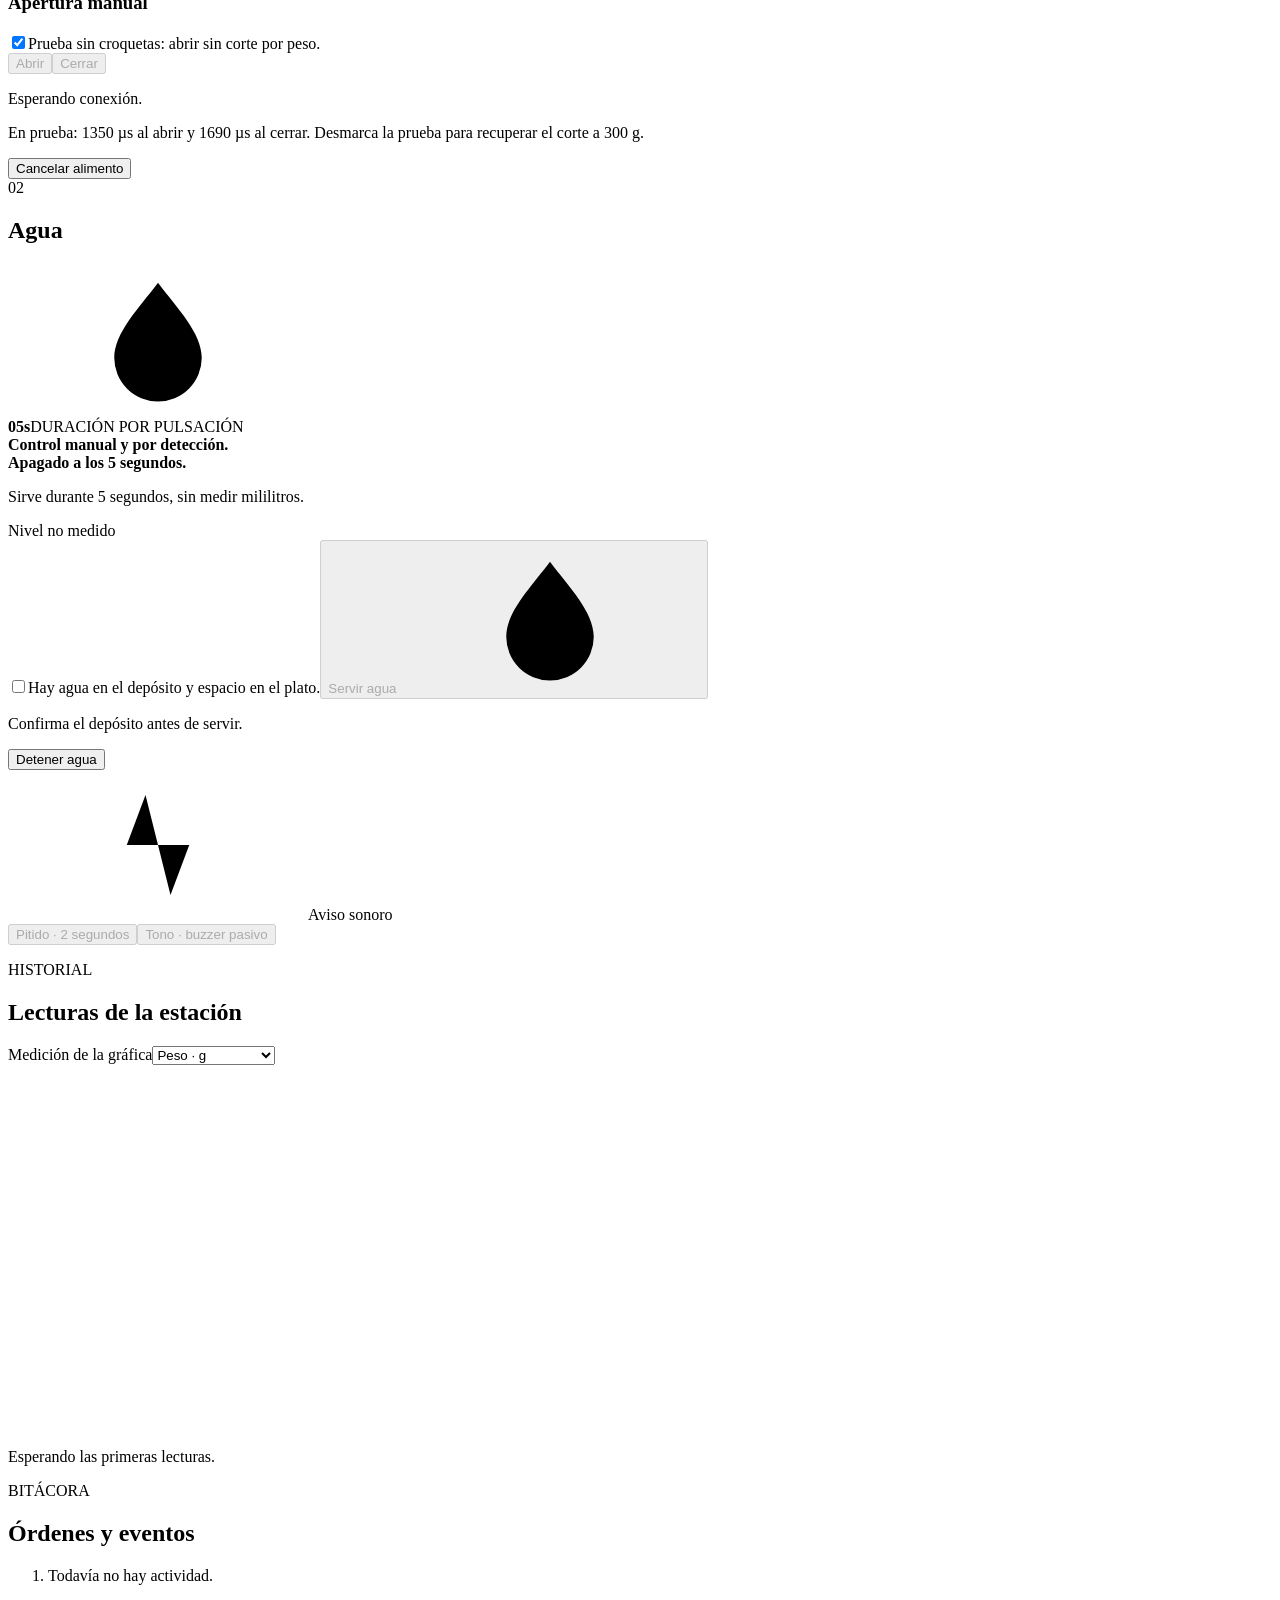
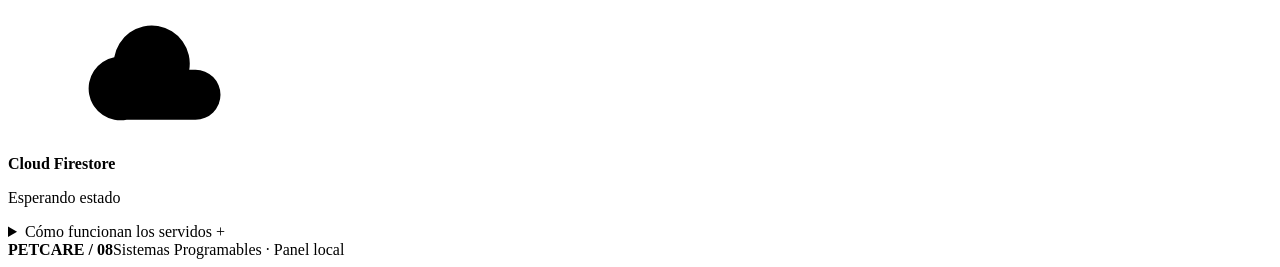
==== commit 0f4d27fb: "Integrar servido manual y automatico del paquete PetCare con recuperacion de errores" ====
--- a/semestres/ago-dic-2026/equipo-08-petcare/interfaz/dashboard.html
+++ b/semestres/ago-dic-2026/equipo-08-petcare/interfaz/dashboard.html
@@ -18,8 +18,8 @@
 <section class="camera-card" id="camera-section" aria-labelledby="cameraTitle"><div class="camera-heading"><h2 id="cameraTitle">Cámara del comedero</h2><span class="camera-badge" id="cameraBadge"><i></i><span id="cameraState">Sin señal</span></span></div><div class="camera-view"><img id="liveVideo" alt="Video en directo de la estación PetCare" hidden><div class="camera-empty" id="cameraEmpty"><svg class="camera-outline"><use href="#cam"/></svg><strong id="cameraEmptyTitle">Esperando a la cámara</strong><p id="cameraEmptyText">El video aparecerá aquí cuando la cámara esté conectada.</p></div></div><div class="camera-actions"><span id="vision">Sin imagen reciente</span><button class="text-button" id="pauseVideo" type="button">Pausar</button></div><a class="camera-open" id="camera" href="#" target="_blank" rel="noopener">Abrir visor completo <svg class="icon"><use href="#arrow"/></svg></a><div class="environment" aria-label="Ambiente de la estación"><div><span>Temperatura</span><strong id="temp">—</strong></div><div><span>Humedad</span><strong id="humidity">—</strong></div><div><span>PIR · Presencia</span><strong id="pir">—</strong></div></div><div class="pet-note"><img src="/assets/petcare-dog.webp" alt="Perro junto al comedero"><div><strong>Su espacio, a la vista.</strong><span>Observa el plato y comprueba cada servido.</span></div></div></section>
 <div class="station-main"><div class="feeding-grid">
 <section class="control-card food-card" aria-labelledby="foodTitle"><div class="card-heading"><span class="channel">01</span><h2 id="foodTitle">Croquetas</h2><svg class="icon"><use href="#bowl"/></svg></div><div class="reading"><strong id="weight">—</strong><span>PESO ACTUAL DEL TAZÓN</span></div><div class="progress-label"><span>Total objetivo</span><strong>300 g</strong></div><progress id="foodMeter" max="300" value="0" aria-label="Peso actual respecto al objetivo de 300 gramos"></progress><p class="control-note" id="foodProgress">Esperando una lectura de la pesa.</p><button class="primary" id="serveFood" type="button" disabled>Completar hasta 300 g <svg class="icon"><use href="#arrow"/></svg></button><div class="manual-gate"><h3>Apertura manual</h3><label class="check"><input id="gateDryTest" type="checkbox" checked><span>Prueba sin croquetas: abrir sin corte por peso.</span></label><div class="gate-buttons"><button id="openGate" type="button" disabled>Abrir</button><button id="closeGate" type="button" disabled>Cerrar</button></div><p id="gateStatus" class="water-reason" aria-live="polite">Esperando conexión.</p><p class="limit-note">En prueba: 1350 µs al abrir y 1690 µs al cerrar. Desmarca la prueba para recuperar el corte a 300 g.</p></div><button class="stop" id="stopFood" type="button">Cancelar alimento</button></section>
-<section class="control-card water-card" aria-labelledby="waterTitle"><div class="card-heading"><span class="channel">02</span><h2 id="waterTitle">Agua</h2><svg class="icon"><use href="#drop"/></svg></div><div class="reading"><strong>05<span class="reading-unit">s</span></strong><span>DURACIÓN POR PULSACIÓN</span></div><div class="water-description"><strong>Encendido manual.<br>Apagado automático.</strong><p>Sirve durante 5 segundos, sin medir mililitros.</p><span id="water" class="water-level">Nivel no medido</span></div><label class="check"><input type="checkbox" id="supervised"><span>Hay agua en el depósito y espacio en el plato.</span></label><button class="primary blue-button" id="serveWater" type="button" disabled aria-label="Servir agua · 5 segundos">Servir agua <svg class="icon"><use href="#drop"/></svg></button><p class="water-reason" id="waterReason">Confirma el depósito antes de servir.</p><button class="stop" id="stopWater" type="button">Detener agua</button></section>
+<section class="control-card water-card" aria-labelledby="waterTitle"><div class="card-heading"><span class="channel">02</span><h2 id="waterTitle">Agua</h2><svg class="icon"><use href="#drop"/></svg></div><div class="reading"><strong>05<span class="reading-unit">s</span></strong><span>DURACIÓN POR PULSACIÓN</span></div><div class="water-description"><strong>Control manual y por detección.<br>Apagado a los 5 segundos.</strong><p>Sirve durante 5 segundos, sin medir mililitros.</p><span id="water" class="water-level">Nivel no medido</span></div><label class="check"><input type="checkbox" id="supervised"><span>Hay agua en el depósito y espacio en el plato.</span></label><button class="primary blue-button" id="serveWater" type="button" disabled aria-label="Servir agua · 5 segundos">Servir agua <svg class="icon"><use href="#drop"/></svg></button><p class="water-reason" id="waterReason">Confirma el depósito antes de servir.</p><button class="stop" id="stopWater" type="button">Detener agua</button></section>
 </div><div class="sound-strip"><div><svg class="icon"><use href="#activity"/></svg><span>Aviso sonoro</span></div><button id="testBuzzer" type="button" disabled>Pitido · 2 segundos</button><button id="testTone" type="button" disabled>Tono · buzzer pasivo</button></div><div class="feedback" id="commandResult" role="status" aria-live="polite" hidden></div></div></div>
 <div class="lower-grid" id="history"><section class="history-card"><div class="history-heading"><div><p class="eyebrow">HISTORIAL</p><h2>Lecturas de la estación</h2></div><label><span class="sr-only">Medición de la gráfica</span><select id="metric"><option value="weight_g">Peso · g</option><option value="temperature_c">Temperatura · °C</option><option value="humidity_pct">Humedad · %</option></select></label></div><div class="chart-wrap"><svg viewBox="0 0 800 230" role="img" aria-label="Gráfica de las últimas lecturas"><path d="M50 25H780M50 110H780M50 195H780" class="chart-grid"/><path id="line" fill="none" stroke="currentColor" stroke-width="3" stroke-linecap="round" stroke-linejoin="round"/><text id="ymax" x="4" y="29"/><text id="ymin" x="4" y="199"/></svg></div><p class="muted" id="range">Esperando las primeras lecturas.</p></section><section class="activity-card"><p class="eyebrow">BITÁCORA</p><h2>Órdenes y eventos</h2><ol id="events"><li class="empty-event">Todavía no hay actividad.</li></ol><div class="cloud-row"><svg class="icon"><use href="#cloud-icon"/></svg><div><strong>Cloud Firestore</strong><p id="cloud">Esperando estado</p><p id="waterLog" class="muted"></p></div></div></section></div>
-<details class="care-notes"><summary>Cómo funcionan los servidos <span aria-hidden="true">+</span></summary><p>Comida: 300 g es el peso total objetivo, no una cantidad adicional. El modo automático sirve por tandas; la apertura manual vigila el peso y ordena el cierre a 300 g. Las croquetas en caída pueden causar un exceso. Si falla la lectura, se ordena cerrar.</p><p>Agua: cada orden activa la bomba 5 segundos. No hay medición de nivel ni volumen. Comprueba depósito y plato antes de servir. Las órdenes de parada remotas pueden tardar hasta el final del pulso.</p><p>El registro confirma órdenes del programa; el movimiento del mecanismo se comprueba físicamente.</p></details>
+<details class="care-notes"><summary>Cómo funcionan los servidos <span aria-hidden="true">+</span></summary><p>Comida: 300 g es el peso total objetivo, no una cantidad adicional. El modo automático sirve por tandas; la apertura manual vigila el peso y ordena el cierre a 300 g. Las croquetas en caída pueden causar un exceso. Si falla la lectura, se ordena cerrar.</p><p>Automático por cámara: con una detección confirmada de perro, completa hasta 300 g si hay menos de 20 g y sirve agua 5 segundos cuando termina la comida. Pausas automáticas: 4 horas para comida y 2 horas para agua; se reinician al apagar el ESP32. Los botones manuales siguen disponibles. Agua: cada orden activa la bomba 5 segundos. No hay medición de nivel ni volumen. Comprueba depósito y plato antes de servir. Las órdenes de parada remotas pueden tardar hasta el final del pulso.</p><p>El registro confirma órdenes del programa; el movimiento del mecanismo se comprueba físicamente.</p></details>
 </main><footer><strong>PETCARE / 08</strong><span>Sistemas Programables · Panel local</span></footer></div></body></html>
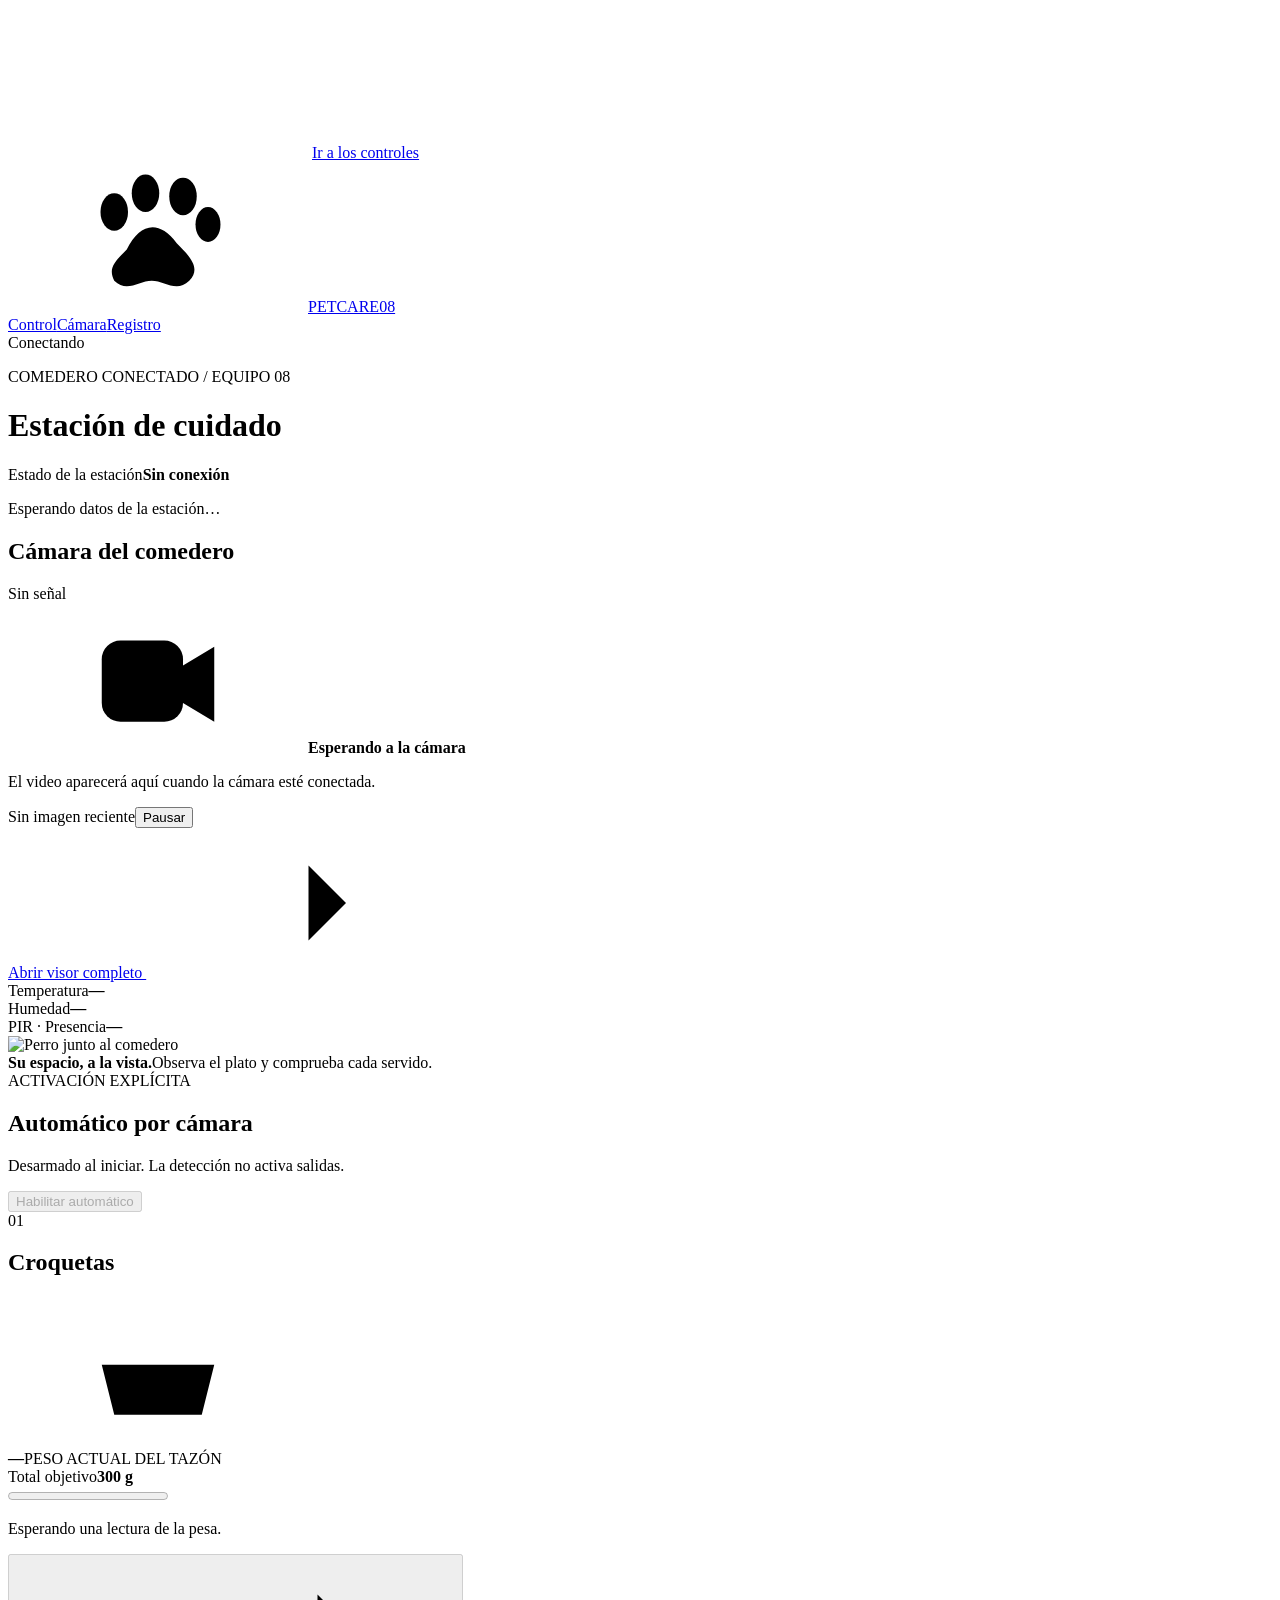
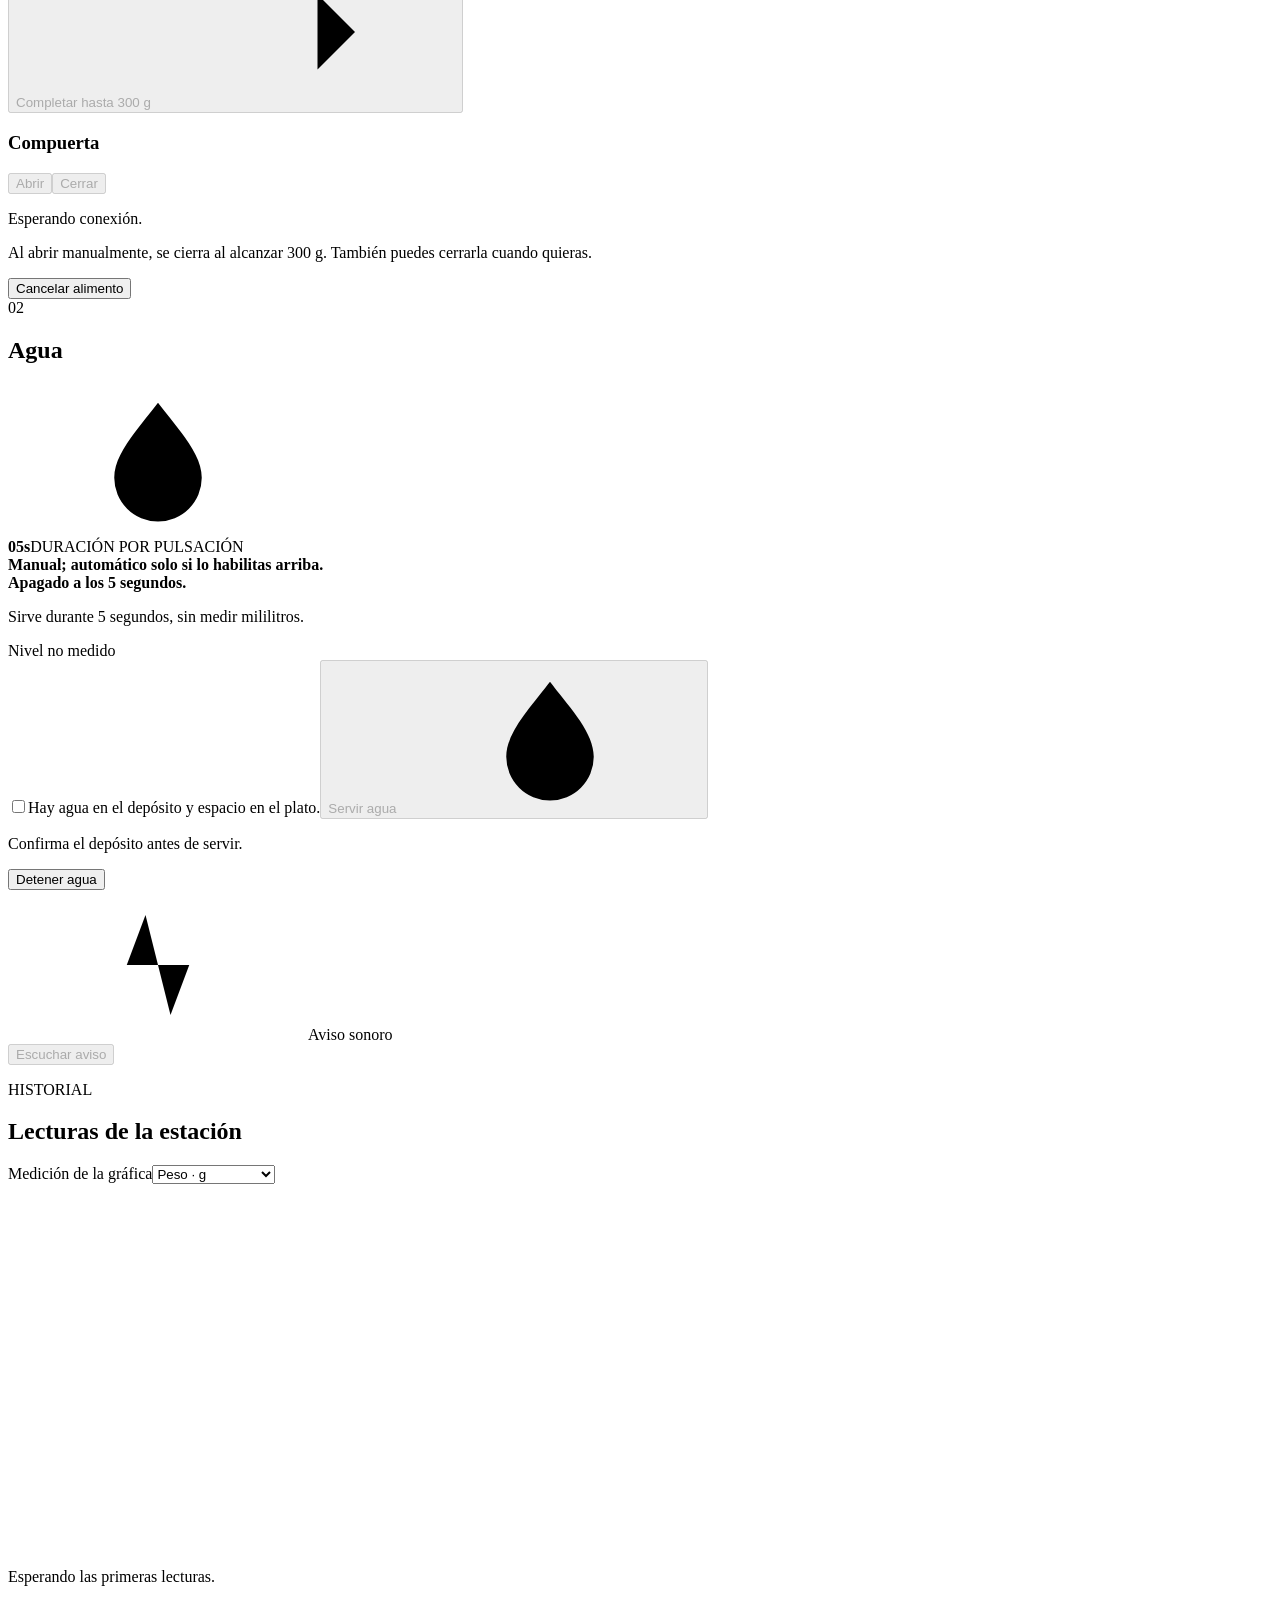
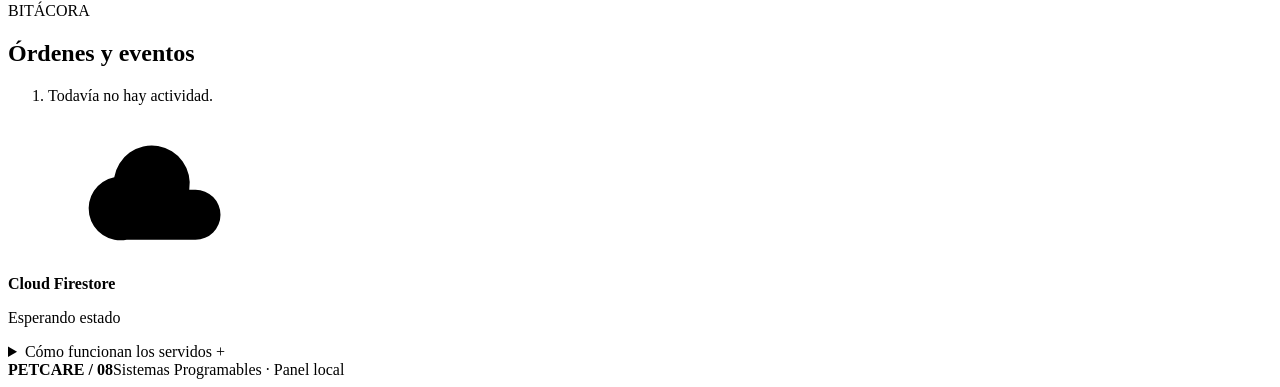
==== commit fb4ad899: "PetCare: actualizar integración, panel y reporte" ====
--- a/semestres/ago-dic-2026/equipo-08-petcare/interfaz/dashboard.html
+++ b/semestres/ago-dic-2026/equipo-08-petcare/interfaz/dashboard.html
@@ -16,10 +16,10 @@
 <main><div class="page-heading" id="controls"><div><p class="eyebrow">COMEDERO CONECTADO / EQUIPO 08</p><h1>Estación de cuidado</h1></div><div class="heading-status"><span>Estado de la estación</span><strong id="fsm">Sin conexión</strong><p id="status" role="status">Esperando datos de la estación…</p></div></div>
 <div class="station-layout">
 <section class="camera-card" id="camera-section" aria-labelledby="cameraTitle"><div class="camera-heading"><h2 id="cameraTitle">Cámara del comedero</h2><span class="camera-badge" id="cameraBadge"><i></i><span id="cameraState">Sin señal</span></span></div><div class="camera-view"><img id="liveVideo" alt="Video en directo de la estación PetCare" hidden><div class="camera-empty" id="cameraEmpty"><svg class="camera-outline"><use href="#cam"/></svg><strong id="cameraEmptyTitle">Esperando a la cámara</strong><p id="cameraEmptyText">El video aparecerá aquí cuando la cámara esté conectada.</p></div></div><div class="camera-actions"><span id="vision">Sin imagen reciente</span><button class="text-button" id="pauseVideo" type="button">Pausar</button></div><a class="camera-open" id="camera" href="#" target="_blank" rel="noopener">Abrir visor completo <svg class="icon"><use href="#arrow"/></svg></a><div class="environment" aria-label="Ambiente de la estación"><div><span>Temperatura</span><strong id="temp">—</strong></div><div><span>Humedad</span><strong id="humidity">—</strong></div><div><span>PIR · Presencia</span><strong id="pir">—</strong></div></div><div class="pet-note"><img src="/assets/petcare-dog.webp" alt="Perro junto al comedero"><div><strong>Su espacio, a la vista.</strong><span>Observa el plato y comprueba cada servido.</span></div></div></section>
-<div class="station-main"><div class="feeding-grid">
-<section class="control-card food-card" aria-labelledby="foodTitle"><div class="card-heading"><span class="channel">01</span><h2 id="foodTitle">Croquetas</h2><svg class="icon"><use href="#bowl"/></svg></div><div class="reading"><strong id="weight">—</strong><span>PESO ACTUAL DEL TAZÓN</span></div><div class="progress-label"><span>Total objetivo</span><strong>300 g</strong></div><progress id="foodMeter" max="300" value="0" aria-label="Peso actual respecto al objetivo de 300 gramos"></progress><p class="control-note" id="foodProgress">Esperando una lectura de la pesa.</p><button class="primary" id="serveFood" type="button" disabled>Completar hasta 300 g <svg class="icon"><use href="#arrow"/></svg></button><div class="manual-gate"><h3>Apertura manual</h3><label class="check"><input id="gateDryTest" type="checkbox" checked><span>Prueba sin croquetas: abrir sin corte por peso.</span></label><div class="gate-buttons"><button id="openGate" type="button" disabled>Abrir</button><button id="closeGate" type="button" disabled>Cerrar</button></div><p id="gateStatus" class="water-reason" aria-live="polite">Esperando conexión.</p><p class="limit-note">En prueba: 1350 µs al abrir y 1690 µs al cerrar. Desmarca la prueba para recuperar el corte a 300 g.</p></div><button class="stop" id="stopFood" type="button">Cancelar alimento</button></section>
-<section class="control-card water-card" aria-labelledby="waterTitle"><div class="card-heading"><span class="channel">02</span><h2 id="waterTitle">Agua</h2><svg class="icon"><use href="#drop"/></svg></div><div class="reading"><strong>05<span class="reading-unit">s</span></strong><span>DURACIÓN POR PULSACIÓN</span></div><div class="water-description"><strong>Control manual y por detección.<br>Apagado a los 5 segundos.</strong><p>Sirve durante 5 segundos, sin medir mililitros.</p><span id="water" class="water-level">Nivel no medido</span></div><label class="check"><input type="checkbox" id="supervised"><span>Hay agua en el depósito y espacio en el plato.</span></label><button class="primary blue-button" id="serveWater" type="button" disabled aria-label="Servir agua · 5 segundos">Servir agua <svg class="icon"><use href="#drop"/></svg></button><p class="water-reason" id="waterReason">Confirma el depósito antes de servir.</p><button class="stop" id="stopWater" type="button">Detener agua</button></section>
-</div><div class="sound-strip"><div><svg class="icon"><use href="#activity"/></svg><span>Aviso sonoro</span></div><button id="testBuzzer" type="button" disabled>Pitido · 2 segundos</button><button id="testTone" type="button" disabled>Tono · buzzer pasivo</button></div><div class="feedback" id="commandResult" role="status" aria-live="polite" hidden></div></div></div>
+<div class="station-main"><section class="automation-strip" aria-labelledby="automationTitle"><div><span class="eyebrow">ACTIVACIÓN EXPLÍCITA</span><h2 id="automationTitle">Automático por cámara</h2><p id="automationStatus">Desarmado al iniciar. La detección no activa salidas.</p></div><button id="toggleAuto" type="button" disabled>Habilitar automático</button></section><div class="feeding-grid">
+<section class="control-card food-card" aria-labelledby="foodTitle"><div class="card-heading"><span class="channel">01</span><h2 id="foodTitle">Croquetas</h2><svg class="icon"><use href="#bowl"/></svg></div><div class="reading"><strong id="weight">—</strong><span>PESO ACTUAL DEL TAZÓN</span></div><div class="progress-label"><span>Total objetivo</span><strong>300 g</strong></div><progress id="foodMeter" max="300" value="0" aria-label="Peso actual respecto al objetivo de 300 gramos"></progress><p class="control-note" id="foodProgress">Esperando una lectura de la pesa.</p><button class="primary" id="serveFood" type="button" disabled>Completar hasta 300 g <svg class="icon"><use href="#arrow"/></svg></button><div class="manual-gate"><h3>Compuerta</h3><div class="gate-buttons"><button id="openGate" type="button" disabled>Abrir</button><button id="closeGate" type="button" disabled>Cerrar</button></div><p id="gateStatus" class="water-reason" aria-live="polite">Esperando conexión.</p><p class="limit-note">Al abrir manualmente, se cierra al alcanzar 300 g. También puedes cerrarla cuando quieras.</p></div><button class="stop" id="stopFood" type="button">Cancelar alimento</button></section>
+<section class="control-card water-card" aria-labelledby="waterTitle"><div class="card-heading"><span class="channel">02</span><h2 id="waterTitle">Agua</h2><svg class="icon"><use href="#drop"/></svg></div><div class="reading"><strong>05<span class="reading-unit">s</span></strong><span>DURACIÓN POR PULSACIÓN</span></div><div class="water-description"><strong>Manual; automático solo si lo habilitas arriba.<br>Apagado a los 5 segundos.</strong><p>Sirve durante 5 segundos, sin medir mililitros.</p><span id="water" class="water-level">Nivel no medido</span></div><label class="check"><input type="checkbox" id="supervised"><span>Hay agua en el depósito y espacio en el plato.</span></label><button class="primary blue-button" id="serveWater" type="button" disabled aria-label="Servir agua · 5 segundos">Servir agua <svg class="icon"><use href="#drop"/></svg></button><p class="water-reason" id="waterReason">Confirma el depósito antes de servir.</p><button class="stop" id="stopWater" type="button">Detener agua</button></section>
+</div><div class="sound-strip"><div><svg class="icon"><use href="#activity"/></svg><span>Aviso sonoro</span></div><button id="testBuzzer" type="button" disabled>Escuchar aviso</button></div><div class="feedback" id="commandResult" role="status" aria-live="polite" hidden></div></div></div>
 <div class="lower-grid" id="history"><section class="history-card"><div class="history-heading"><div><p class="eyebrow">HISTORIAL</p><h2>Lecturas de la estación</h2></div><label><span class="sr-only">Medición de la gráfica</span><select id="metric"><option value="weight_g">Peso · g</option><option value="temperature_c">Temperatura · °C</option><option value="humidity_pct">Humedad · %</option></select></label></div><div class="chart-wrap"><svg viewBox="0 0 800 230" role="img" aria-label="Gráfica de las últimas lecturas"><path d="M50 25H780M50 110H780M50 195H780" class="chart-grid"/><path id="line" fill="none" stroke="currentColor" stroke-width="3" stroke-linecap="round" stroke-linejoin="round"/><text id="ymax" x="4" y="29"/><text id="ymin" x="4" y="199"/></svg></div><p class="muted" id="range">Esperando las primeras lecturas.</p></section><section class="activity-card"><p class="eyebrow">BITÁCORA</p><h2>Órdenes y eventos</h2><ol id="events"><li class="empty-event">Todavía no hay actividad.</li></ol><div class="cloud-row"><svg class="icon"><use href="#cloud-icon"/></svg><div><strong>Cloud Firestore</strong><p id="cloud">Esperando estado</p><p id="waterLog" class="muted"></p></div></div></section></div>
-<details class="care-notes"><summary>Cómo funcionan los servidos <span aria-hidden="true">+</span></summary><p>Comida: 300 g es el peso total objetivo, no una cantidad adicional. El modo automático sirve por tandas; la apertura manual vigila el peso y ordena el cierre a 300 g. Las croquetas en caída pueden causar un exceso. Si falla la lectura, se ordena cerrar.</p><p>Automático por cámara: con una detección confirmada de perro, completa hasta 300 g si hay menos de 20 g y sirve agua 5 segundos cuando termina la comida. Pausas automáticas: 4 horas para comida y 2 horas para agua; se reinician al apagar el ESP32. Los botones manuales siguen disponibles. Agua: cada orden activa la bomba 5 segundos. No hay medición de nivel ni volumen. Comprueba depósito y plato antes de servir. Las órdenes de parada remotas pueden tardar hasta el final del pulso.</p><p>El registro confirma órdenes del programa; el movimiento del mecanismo se comprueba físicamente.</p></details>
+<details class="care-notes"><summary>Cómo funcionan los servidos <span aria-hidden="true">+</span></summary><p>Comida: 300 g es el peso total objetivo, no una cantidad adicional. El modo automático sirve por tandas; la apertura manual vigila el peso y ordena el cierre a 300 g. Las croquetas en caída pueden causar un exceso. Si falla la lectura, se ordena cerrar.</p><p>Automático por cámara: inicia desarmado cada vez que enciendes el ESP32. Solo responde a detecciones después de habilitarlo expresamente en el panel. Completa hasta 300 g si hay menos de 20 g y sirve agua 5 segundos cuando termina la comida. Las pausas automáticas se reinician al apagar el ESP32. Los botones manuales siguen disponibles. Agua: cada orden activa la bomba 5 segundos. No hay medición de nivel ni volumen. Comprueba depósito y plato antes de servir. Las órdenes de parada remotas pueden tardar hasta el final del pulso.</p><p>El registro confirma órdenes del programa; el movimiento del mecanismo se comprueba físicamente.</p></details>
 </main><footer><strong>PETCARE / 08</strong><span>Sistemas Programables · Panel local</span></footer></div></body></html>
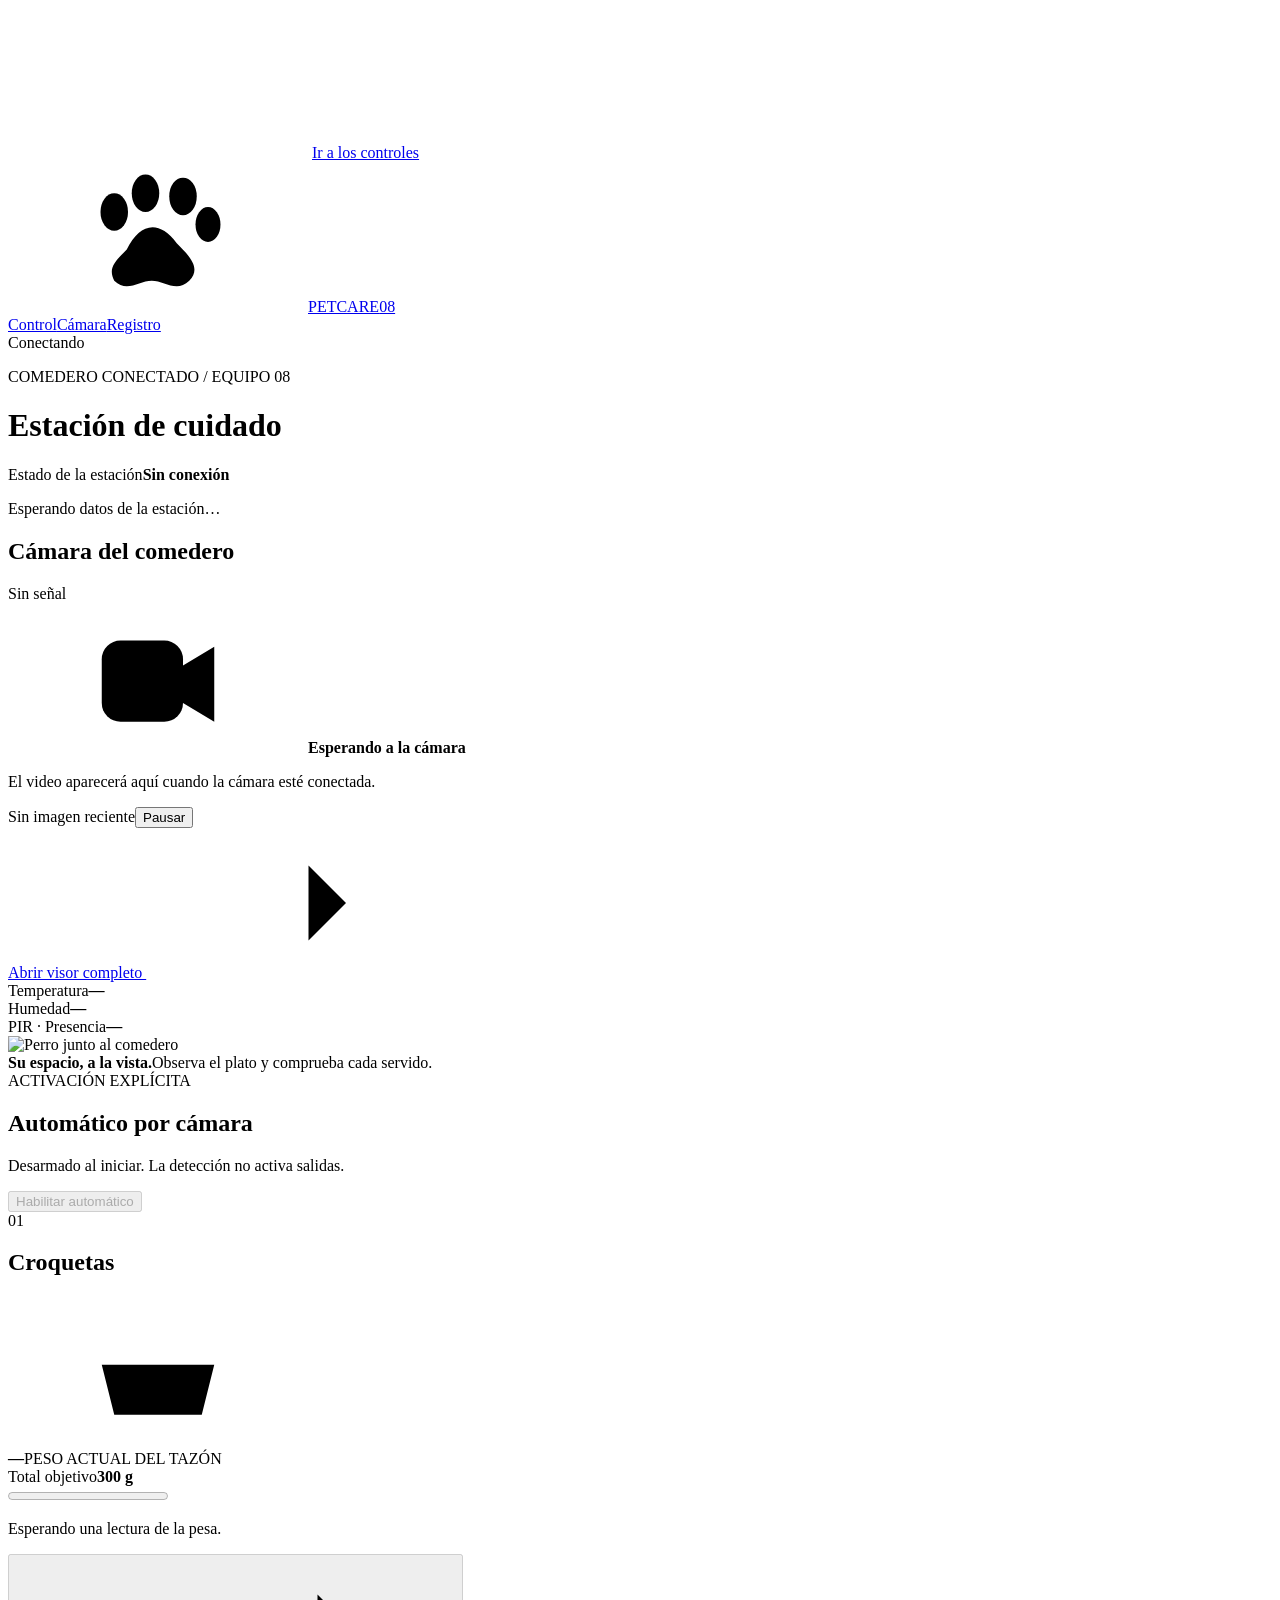
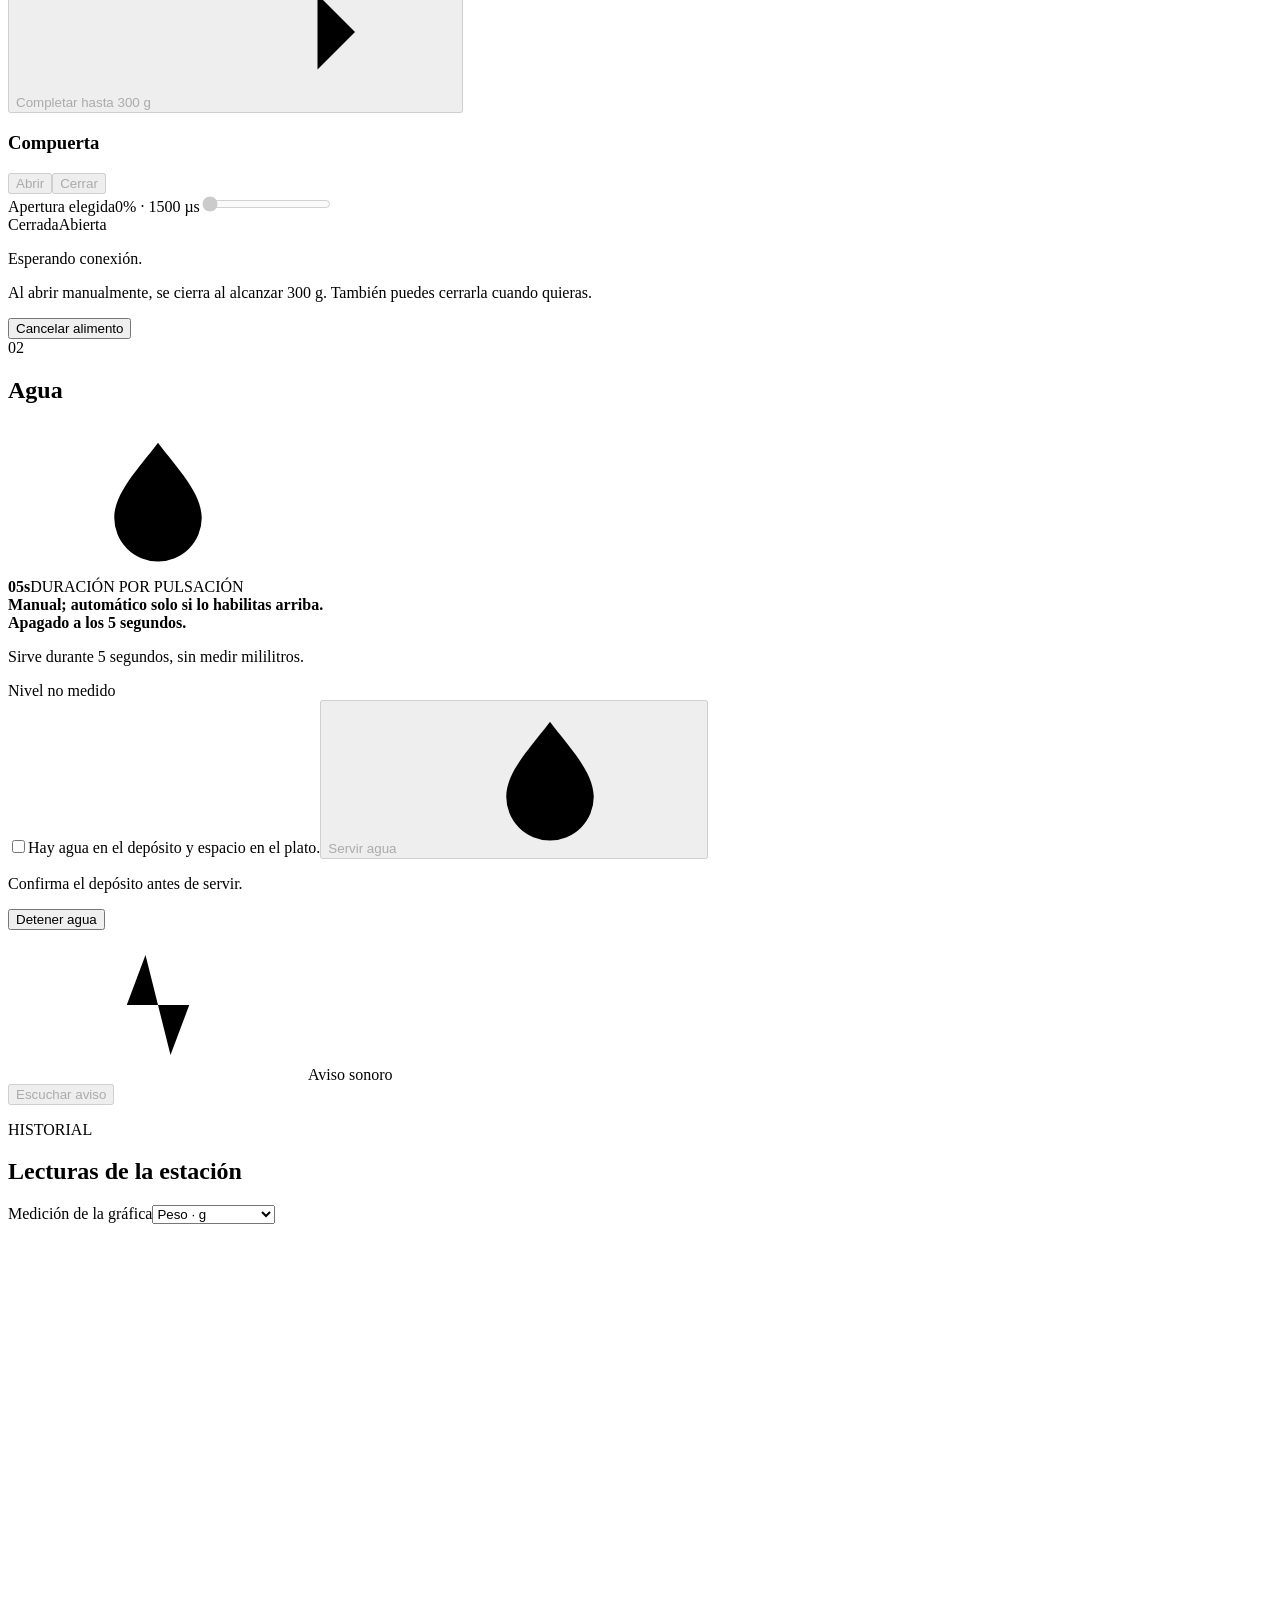
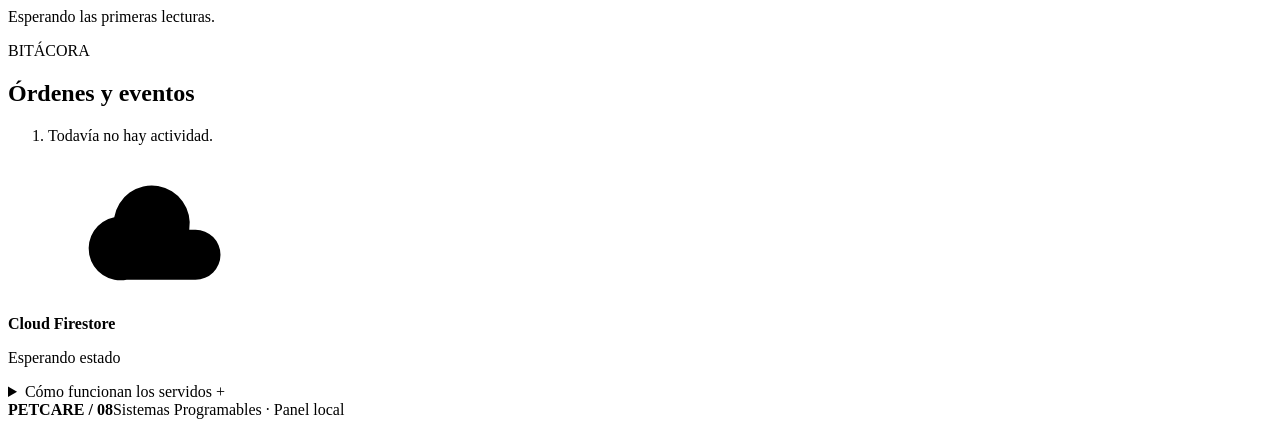
==== commit cdebc083: "PetCare: agregar control deslizante del servo" ====
--- a/semestres/ago-dic-2026/equipo-08-petcare/interfaz/dashboard.html
+++ b/semestres/ago-dic-2026/equipo-08-petcare/interfaz/dashboard.html
@@ -17,7 +17,7 @@
 <div class="station-layout">
 <section class="camera-card" id="camera-section" aria-labelledby="cameraTitle"><div class="camera-heading"><h2 id="cameraTitle">Cámara del comedero</h2><span class="camera-badge" id="cameraBadge"><i></i><span id="cameraState">Sin señal</span></span></div><div class="camera-view"><img id="liveVideo" alt="Video en directo de la estación PetCare" hidden><div class="camera-empty" id="cameraEmpty"><svg class="camera-outline"><use href="#cam"/></svg><strong id="cameraEmptyTitle">Esperando a la cámara</strong><p id="cameraEmptyText">El video aparecerá aquí cuando la cámara esté conectada.</p></div></div><div class="camera-actions"><span id="vision">Sin imagen reciente</span><button class="text-button" id="pauseVideo" type="button">Pausar</button></div><a class="camera-open" id="camera" href="#" target="_blank" rel="noopener">Abrir visor completo <svg class="icon"><use href="#arrow"/></svg></a><div class="environment" aria-label="Ambiente de la estación"><div><span>Temperatura</span><strong id="temp">—</strong></div><div><span>Humedad</span><strong id="humidity">—</strong></div><div><span>PIR · Presencia</span><strong id="pir">—</strong></div></div><div class="pet-note"><img src="/assets/petcare-dog.webp" alt="Perro junto al comedero"><div><strong>Su espacio, a la vista.</strong><span>Observa el plato y comprueba cada servido.</span></div></div></section>
 <div class="station-main"><section class="automation-strip" aria-labelledby="automationTitle"><div><span class="eyebrow">ACTIVACIÓN EXPLÍCITA</span><h2 id="automationTitle">Automático por cámara</h2><p id="automationStatus">Desarmado al iniciar. La detección no activa salidas.</p></div><button id="toggleAuto" type="button" disabled>Habilitar automático</button></section><div class="feeding-grid">
-<section class="control-card food-card" aria-labelledby="foodTitle"><div class="card-heading"><span class="channel">01</span><h2 id="foodTitle">Croquetas</h2><svg class="icon"><use href="#bowl"/></svg></div><div class="reading"><strong id="weight">—</strong><span>PESO ACTUAL DEL TAZÓN</span></div><div class="progress-label"><span>Total objetivo</span><strong>300 g</strong></div><progress id="foodMeter" max="300" value="0" aria-label="Peso actual respecto al objetivo de 300 gramos"></progress><p class="control-note" id="foodProgress">Esperando una lectura de la pesa.</p><button class="primary" id="serveFood" type="button" disabled>Completar hasta 300 g <svg class="icon"><use href="#arrow"/></svg></button><div class="manual-gate"><h3>Compuerta</h3><div class="gate-buttons"><button id="openGate" type="button" disabled>Abrir</button><button id="closeGate" type="button" disabled>Cerrar</button></div><p id="gateStatus" class="water-reason" aria-live="polite">Esperando conexión.</p><p class="limit-note">Al abrir manualmente, se cierra al alcanzar 300 g. También puedes cerrarla cuando quieras.</p></div><button class="stop" id="stopFood" type="button">Cancelar alimento</button></section>
+<section class="control-card food-card" aria-labelledby="foodTitle"><div class="card-heading"><span class="channel">01</span><h2 id="foodTitle">Croquetas</h2><svg class="icon"><use href="#bowl"/></svg></div><div class="reading"><strong id="weight">—</strong><span>PESO ACTUAL DEL TAZÓN</span></div><div class="progress-label"><span>Total objetivo</span><strong>300 g</strong></div><progress id="foodMeter" max="300" value="0" aria-label="Peso actual respecto al objetivo de 300 gramos"></progress><p class="control-note" id="foodProgress">Esperando una lectura de la pesa.</p><button class="primary" id="serveFood" type="button" disabled>Completar hasta 300 g <svg class="icon"><use href="#arrow"/></svg></button><div class="manual-gate"><h3>Compuerta</h3><div class="gate-buttons"><button id="openGate" type="button" disabled>Abrir</button><button id="closeGate" type="button" disabled>Cerrar</button></div><div class="gate-slider"><label for="gatePosition"><span>Apertura elegida</span><output id="gatePositionValue" for="gatePosition">0% · 1500 µs</output></label><input id="gatePosition" type="range" min="0" max="100" value="0" step="1" disabled aria-label="Posición manual de la compuerta"><div class="slider-ends"><span>Cerrada</span><span>Abierta</span></div></div><p id="gateStatus" class="water-reason" aria-live="polite">Esperando conexión.</p><p class="limit-note">Al abrir manualmente, se cierra al alcanzar 300 g. También puedes cerrarla cuando quieras.</p></div><button class="stop" id="stopFood" type="button">Cancelar alimento</button></section>
 <section class="control-card water-card" aria-labelledby="waterTitle"><div class="card-heading"><span class="channel">02</span><h2 id="waterTitle">Agua</h2><svg class="icon"><use href="#drop"/></svg></div><div class="reading"><strong>05<span class="reading-unit">s</span></strong><span>DURACIÓN POR PULSACIÓN</span></div><div class="water-description"><strong>Manual; automático solo si lo habilitas arriba.<br>Apagado a los 5 segundos.</strong><p>Sirve durante 5 segundos, sin medir mililitros.</p><span id="water" class="water-level">Nivel no medido</span></div><label class="check"><input type="checkbox" id="supervised"><span>Hay agua en el depósito y espacio en el plato.</span></label><button class="primary blue-button" id="serveWater" type="button" disabled aria-label="Servir agua · 5 segundos">Servir agua <svg class="icon"><use href="#drop"/></svg></button><p class="water-reason" id="waterReason">Confirma el depósito antes de servir.</p><button class="stop" id="stopWater" type="button">Detener agua</button></section>
 </div><div class="sound-strip"><div><svg class="icon"><use href="#activity"/></svg><span>Aviso sonoro</span></div><button id="testBuzzer" type="button" disabled>Escuchar aviso</button></div><div class="feedback" id="commandResult" role="status" aria-live="polite" hidden></div></div></div>
 <div class="lower-grid" id="history"><section class="history-card"><div class="history-heading"><div><p class="eyebrow">HISTORIAL</p><h2>Lecturas de la estación</h2></div><label><span class="sr-only">Medición de la gráfica</span><select id="metric"><option value="weight_g">Peso · g</option><option value="temperature_c">Temperatura · °C</option><option value="humidity_pct">Humedad · %</option></select></label></div><div class="chart-wrap"><svg viewBox="0 0 800 230" role="img" aria-label="Gráfica de las últimas lecturas"><path d="M50 25H780M50 110H780M50 195H780" class="chart-grid"/><path id="line" fill="none" stroke="currentColor" stroke-width="3" stroke-linecap="round" stroke-linejoin="round"/><text id="ymax" x="4" y="29"/><text id="ymin" x="4" y="199"/></svg></div><p class="muted" id="range">Esperando las primeras lecturas.</p></section><section class="activity-card"><p class="eyebrow">BITÁCORA</p><h2>Órdenes y eventos</h2><ol id="events"><li class="empty-event">Todavía no hay actividad.</li></ol><div class="cloud-row"><svg class="icon"><use href="#cloud-icon"/></svg><div><strong>Cloud Firestore</strong><p id="cloud">Esperando estado</p><p id="waterLog" class="muted"></p></div></div></section></div>
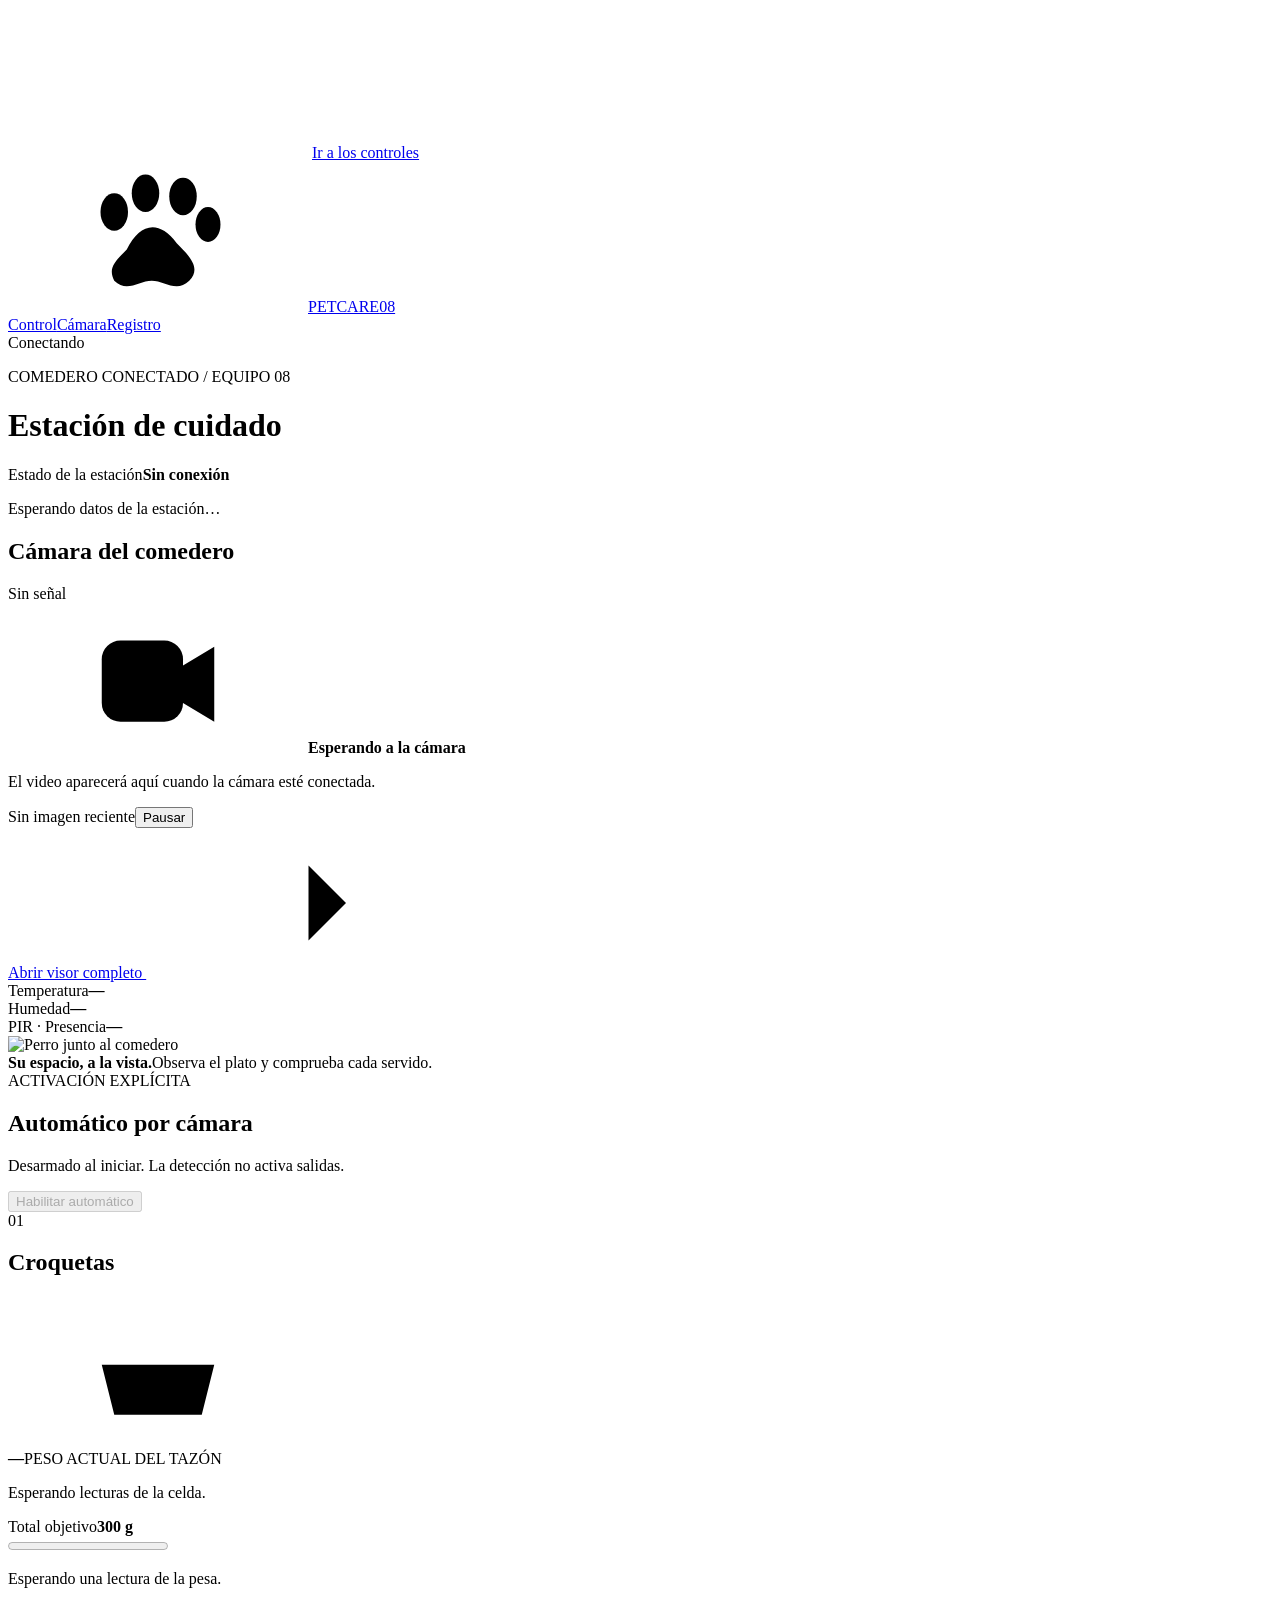
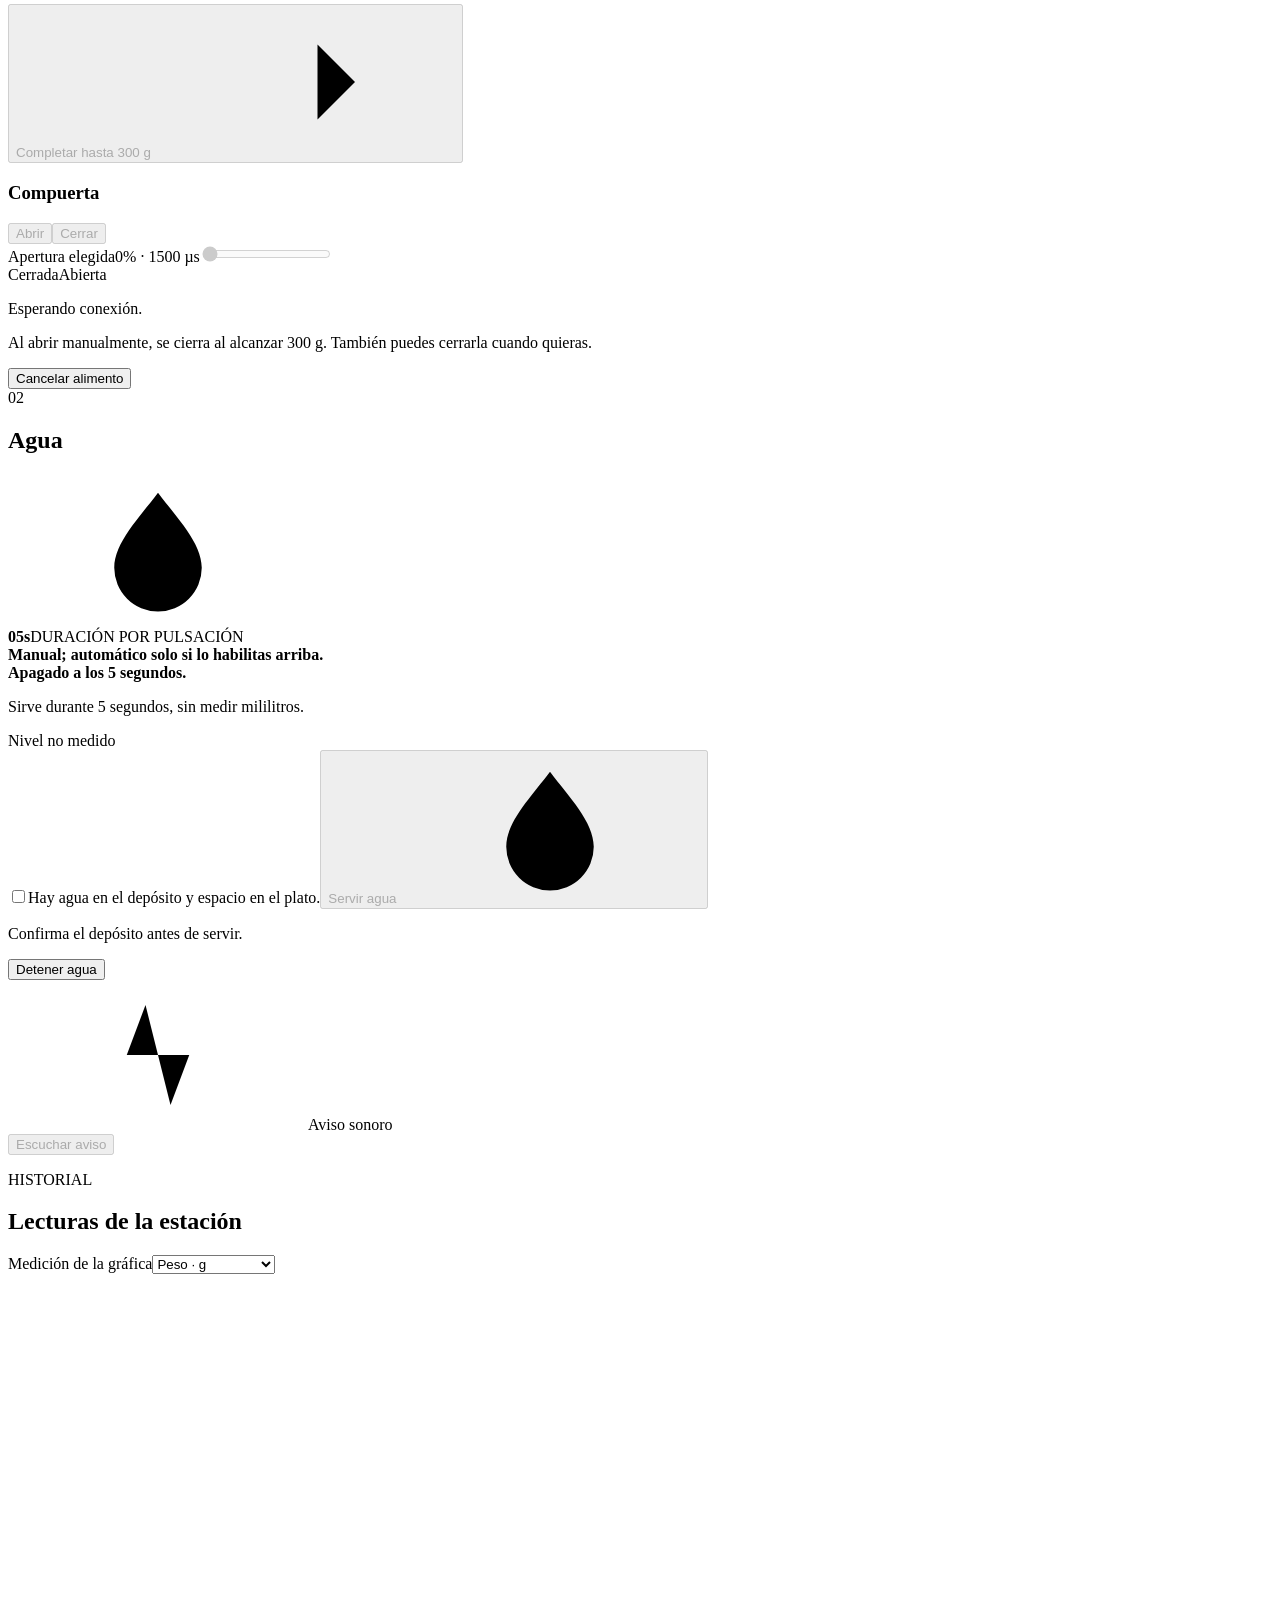
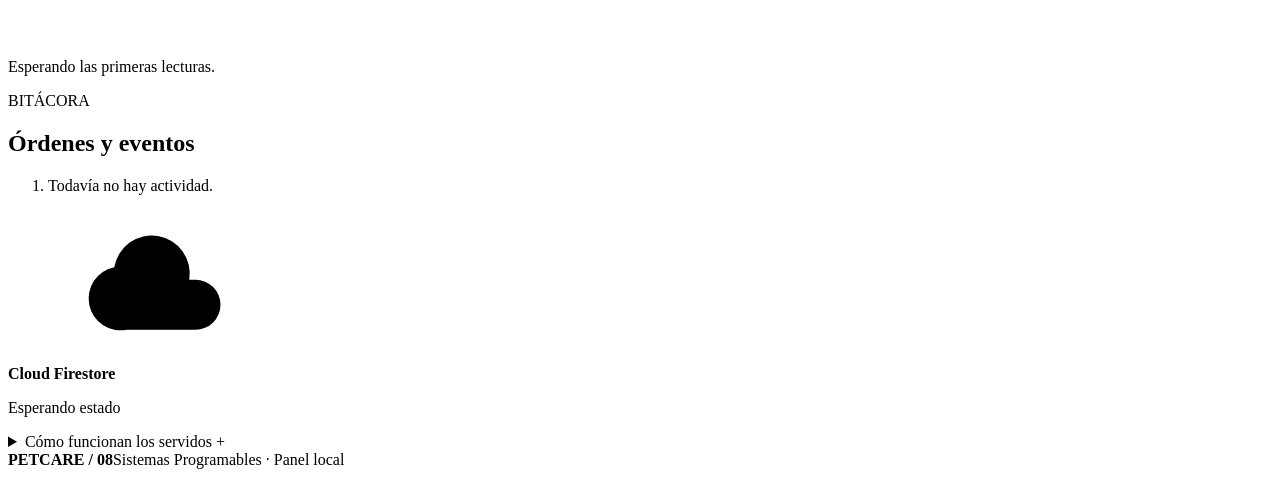
==== commit c6d3d4e3: "PetCare: publicar entrega final y enlace de video" ====
--- a/semestres/ago-dic-2026/equipo-08-petcare/interfaz/dashboard.html
+++ b/semestres/ago-dic-2026/equipo-08-petcare/interfaz/dashboard.html
@@ -1,4 +1,8 @@
 <!doctype html>
+<!-- Proyecto: PetCare, equipo 08.
+Integrantes: Brandon Leonel Padilla De la Cruz (22240293); Isaac Eliseo Flores Valencia (22240324); Lidia Verenice Padilla López (22240312).
+Objetivo: Servir el panel local y validar órdenes manuales de actuadores. -->
+
 <html lang="es"><head><meta charset="utf-8"><meta name="viewport" content="width=device-width,initial-scale=1"><meta name="theme-color" content="#14232e"><title>PetCare · Estación 08</title><link rel="stylesheet" href="/assets/dashboard.css"><script src="/assets/dashboard.js" defer></script></head>
 <body data-demo="false"><svg class="symbols" aria-hidden="true" xmlns="http://www.w3.org/2000/svg">
 <symbol id="paw" viewBox="0 0 24 24"><ellipse cx="5" cy="8" rx="2.2" ry="3"/><ellipse cx="10" cy="5" rx="2.2" ry="3"/><ellipse cx="16" cy="5.5" rx="2.2" ry="3"/><ellipse cx="20" cy="10" rx="2" ry="2.8"/><path d="M7 14c2-4 5-5 8-1 2 2 4 4 2 6-2 2-4 0-6 0s-4 2-6 0c-1-2 0-3 2-5z"/></symbol>
@@ -17,7 +21,7 @@
 <div class="station-layout">
 <section class="camera-card" id="camera-section" aria-labelledby="cameraTitle"><div class="camera-heading"><h2 id="cameraTitle">Cámara del comedero</h2><span class="camera-badge" id="cameraBadge"><i></i><span id="cameraState">Sin señal</span></span></div><div class="camera-view"><img id="liveVideo" alt="Video en directo de la estación PetCare" hidden><div class="camera-empty" id="cameraEmpty"><svg class="camera-outline"><use href="#cam"/></svg><strong id="cameraEmptyTitle">Esperando a la cámara</strong><p id="cameraEmptyText">El video aparecerá aquí cuando la cámara esté conectada.</p></div></div><div class="camera-actions"><span id="vision">Sin imagen reciente</span><button class="text-button" id="pauseVideo" type="button">Pausar</button></div><a class="camera-open" id="camera" href="#" target="_blank" rel="noopener">Abrir visor completo <svg class="icon"><use href="#arrow"/></svg></a><div class="environment" aria-label="Ambiente de la estación"><div><span>Temperatura</span><strong id="temp">—</strong></div><div><span>Humedad</span><strong id="humidity">—</strong></div><div><span>PIR · Presencia</span><strong id="pir">—</strong></div></div><div class="pet-note"><img src="/assets/petcare-dog.webp" alt="Perro junto al comedero"><div><strong>Su espacio, a la vista.</strong><span>Observa el plato y comprueba cada servido.</span></div></div></section>
 <div class="station-main"><section class="automation-strip" aria-labelledby="automationTitle"><div><span class="eyebrow">ACTIVACIÓN EXPLÍCITA</span><h2 id="automationTitle">Automático por cámara</h2><p id="automationStatus">Desarmado al iniciar. La detección no activa salidas.</p></div><button id="toggleAuto" type="button" disabled>Habilitar automático</button></section><div class="feeding-grid">
-<section class="control-card food-card" aria-labelledby="foodTitle"><div class="card-heading"><span class="channel">01</span><h2 id="foodTitle">Croquetas</h2><svg class="icon"><use href="#bowl"/></svg></div><div class="reading"><strong id="weight">—</strong><span>PESO ACTUAL DEL TAZÓN</span></div><div class="progress-label"><span>Total objetivo</span><strong>300 g</strong></div><progress id="foodMeter" max="300" value="0" aria-label="Peso actual respecto al objetivo de 300 gramos"></progress><p class="control-note" id="foodProgress">Esperando una lectura de la pesa.</p><button class="primary" id="serveFood" type="button" disabled>Completar hasta 300 g <svg class="icon"><use href="#arrow"/></svg></button><div class="manual-gate"><h3>Compuerta</h3><div class="gate-buttons"><button id="openGate" type="button" disabled>Abrir</button><button id="closeGate" type="button" disabled>Cerrar</button></div><div class="gate-slider"><label for="gatePosition"><span>Apertura elegida</span><output id="gatePositionValue" for="gatePosition">0% · 1500 µs</output></label><input id="gatePosition" type="range" min="0" max="100" value="0" step="1" disabled aria-label="Posición manual de la compuerta"><div class="slider-ends"><span>Cerrada</span><span>Abierta</span></div></div><p id="gateStatus" class="water-reason" aria-live="polite">Esperando conexión.</p><p class="limit-note">Al abrir manualmente, se cierra al alcanzar 300 g. También puedes cerrarla cuando quieras.</p></div><button class="stop" id="stopFood" type="button">Cancelar alimento</button></section>
+<section class="control-card food-card" aria-labelledby="foodTitle"><div class="card-heading"><span class="channel">01</span><h2 id="foodTitle">Croquetas</h2><svg class="icon"><use href="#bowl"/></svg></div><div class="reading"><strong id="weight">—</strong><span>PESO ACTUAL DEL TAZÓN</span></div><p id="scaleHealth" class="scale-diagnostics" aria-live="polite">Esperando lecturas de la celda.</p><div class="progress-label"><span>Total objetivo</span><strong>300 g</strong></div><progress id="foodMeter" max="300" value="0" aria-label="Peso actual respecto al objetivo de 300 gramos"></progress><p class="control-note" id="foodProgress">Esperando una lectura de la pesa.</p><button class="primary" id="serveFood" type="button" disabled>Completar hasta 300 g <svg class="icon"><use href="#arrow"/></svg></button><div class="manual-gate"><h3>Compuerta</h3><div class="gate-buttons"><button id="openGate" type="button" disabled>Abrir</button><button id="closeGate" type="button" disabled>Cerrar</button></div><div class="gate-slider"><label for="gatePosition"><span>Apertura elegida</span><output id="gatePositionValue" for="gatePosition">0% · 1500 µs</output></label><input id="gatePosition" type="range" min="0" max="100" value="0" step="1" disabled aria-label="Posición manual de la compuerta"><div class="slider-ends"><span>Cerrada</span><span>Abierta</span></div></div><p id="gateStatus" class="water-reason" aria-live="polite">Esperando conexión.</p><p class="limit-note">Al abrir manualmente, se cierra al alcanzar 300 g. También puedes cerrarla cuando quieras.</p></div><button class="stop" id="stopFood" type="button">Cancelar alimento</button></section>
 <section class="control-card water-card" aria-labelledby="waterTitle"><div class="card-heading"><span class="channel">02</span><h2 id="waterTitle">Agua</h2><svg class="icon"><use href="#drop"/></svg></div><div class="reading"><strong>05<span class="reading-unit">s</span></strong><span>DURACIÓN POR PULSACIÓN</span></div><div class="water-description"><strong>Manual; automático solo si lo habilitas arriba.<br>Apagado a los 5 segundos.</strong><p>Sirve durante 5 segundos, sin medir mililitros.</p><span id="water" class="water-level">Nivel no medido</span></div><label class="check"><input type="checkbox" id="supervised"><span>Hay agua en el depósito y espacio en el plato.</span></label><button class="primary blue-button" id="serveWater" type="button" disabled aria-label="Servir agua · 5 segundos">Servir agua <svg class="icon"><use href="#drop"/></svg></button><p class="water-reason" id="waterReason">Confirma el depósito antes de servir.</p><button class="stop" id="stopWater" type="button">Detener agua</button></section>
 </div><div class="sound-strip"><div><svg class="icon"><use href="#activity"/></svg><span>Aviso sonoro</span></div><button id="testBuzzer" type="button" disabled>Escuchar aviso</button></div><div class="feedback" id="commandResult" role="status" aria-live="polite" hidden></div></div></div>
 <div class="lower-grid" id="history"><section class="history-card"><div class="history-heading"><div><p class="eyebrow">HISTORIAL</p><h2>Lecturas de la estación</h2></div><label><span class="sr-only">Medición de la gráfica</span><select id="metric"><option value="weight_g">Peso · g</option><option value="temperature_c">Temperatura · °C</option><option value="humidity_pct">Humedad · %</option></select></label></div><div class="chart-wrap"><svg viewBox="0 0 800 230" role="img" aria-label="Gráfica de las últimas lecturas"><path d="M50 25H780M50 110H780M50 195H780" class="chart-grid"/><path id="line" fill="none" stroke="currentColor" stroke-width="3" stroke-linecap="round" stroke-linejoin="round"/><text id="ymax" x="4" y="29"/><text id="ymin" x="4" y="199"/></svg></div><p class="muted" id="range">Esperando las primeras lecturas.</p></section><section class="activity-card"><p class="eyebrow">BITÁCORA</p><h2>Órdenes y eventos</h2><ol id="events"><li class="empty-event">Todavía no hay actividad.</li></ol><div class="cloud-row"><svg class="icon"><use href="#cloud-icon"/></svg><div><strong>Cloud Firestore</strong><p id="cloud">Esperando estado</p><p id="waterLog" class="muted"></p></div></div></section></div>
